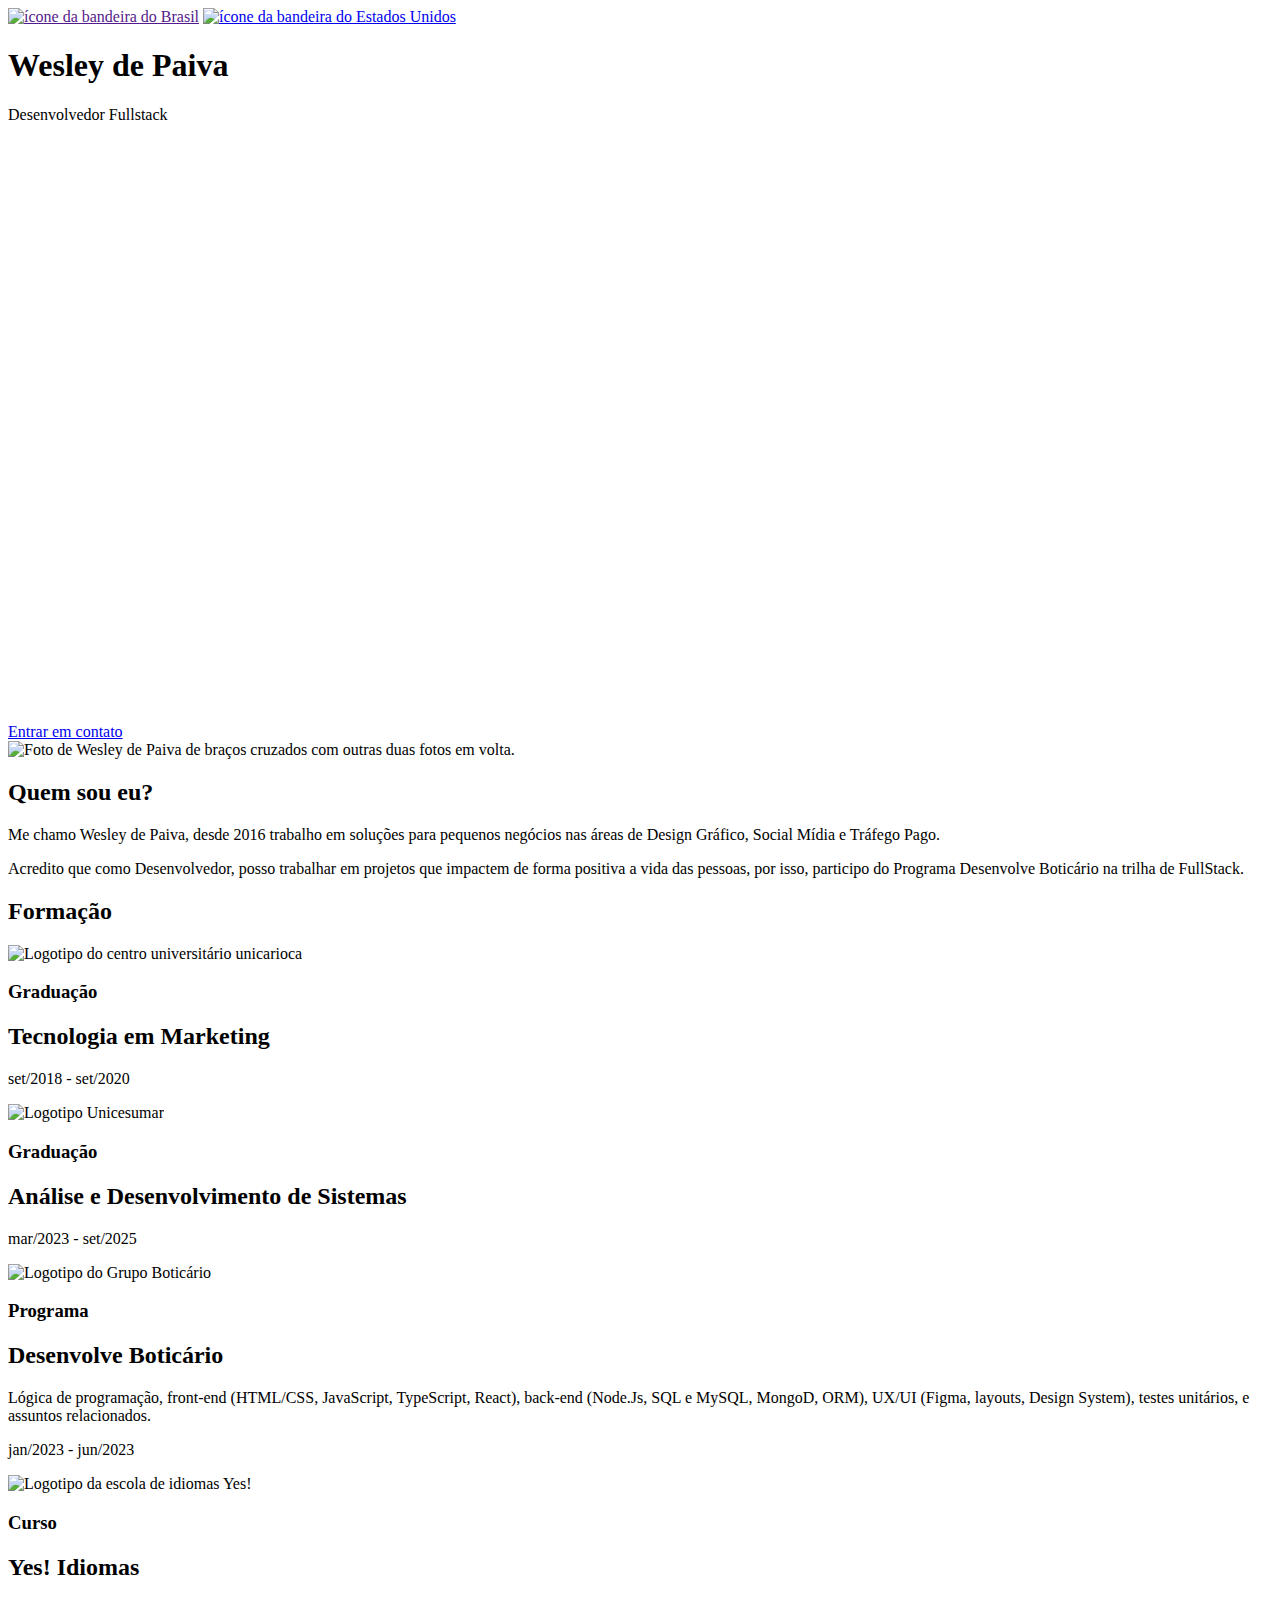
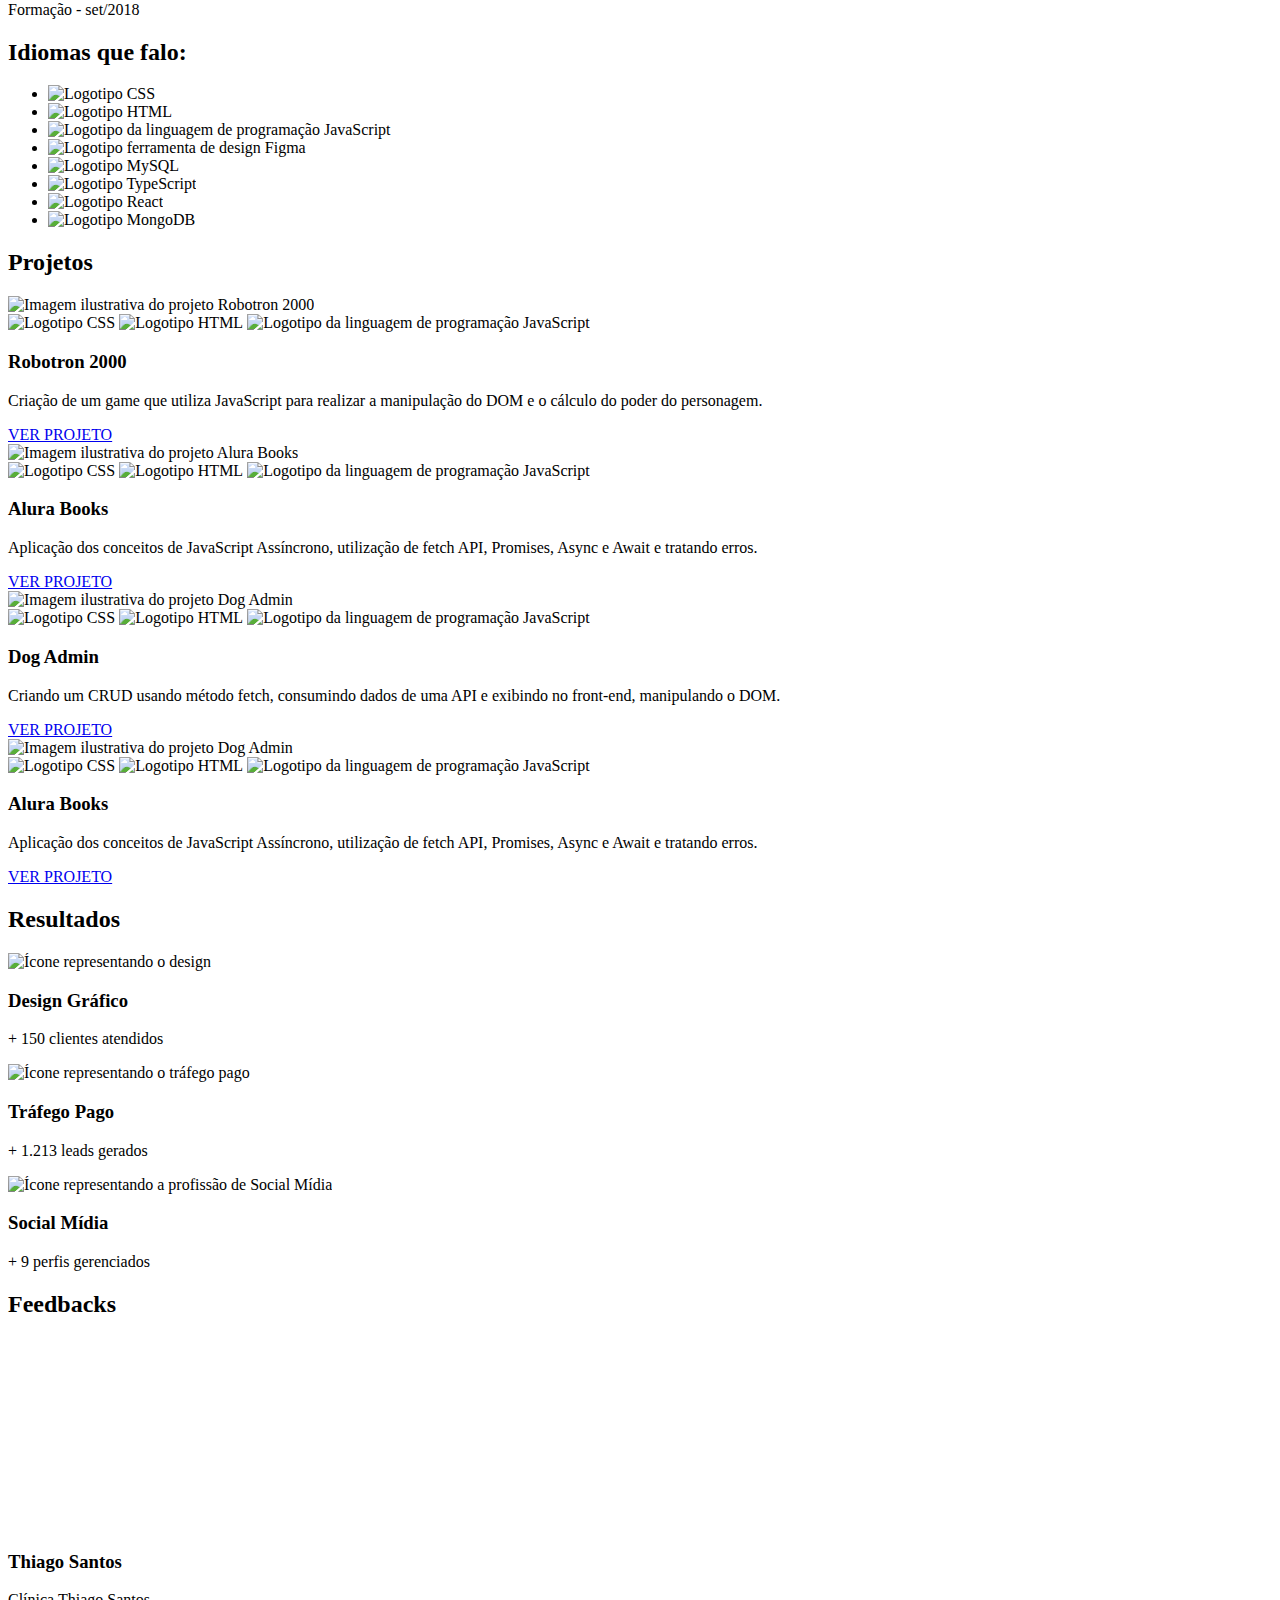
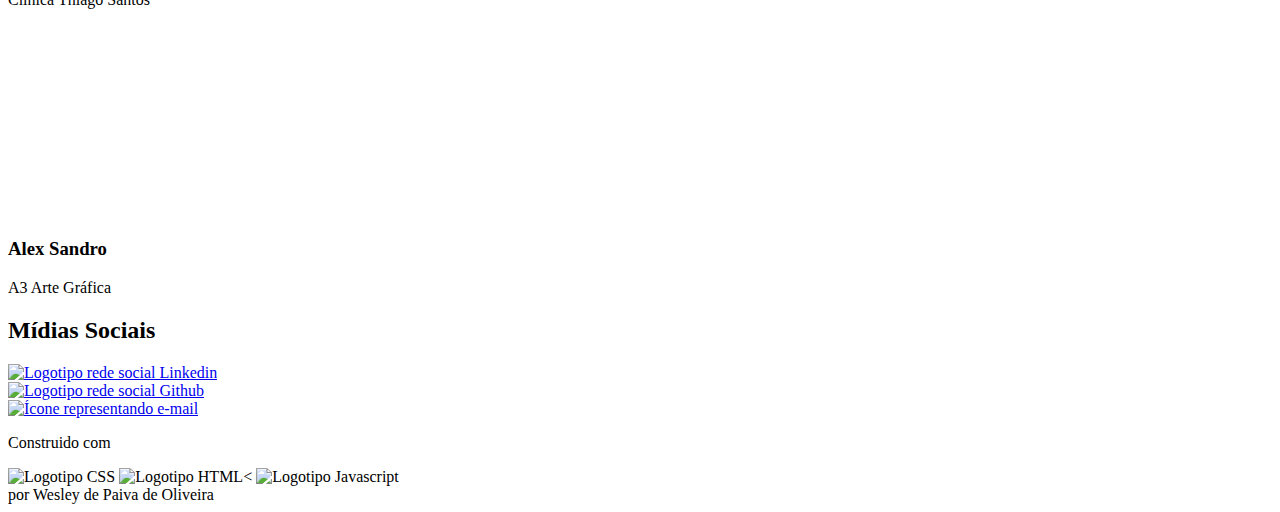
==== index.html @ 217b8a82 "ajustando detalhes de exibição" ====
<!DOCTYPE html>
<html lang="pt-br">
<head>
    <meta charset="UTF-8">
    <meta http-equiv="X-UA-Compatible" content="IE=edge">
    <meta name="viewport" content="width=device-width, initial-scale=1.0">
    <link rel="stylesheet" href="css/reset.css">
    <link rel="stylesheet" href="css/style.css">
    <link rel="shortcut icon" href="img/favicon.ico" type="image/x-icon">
    <link rel="preconnect" href="https://fonts.googleapis.com">
    <link rel="preconnect" href="https://fonts.gstatic.com" crossorigin>
    <link href="https://fonts.googleapis.com/css2?family=Cairo:wght@400;500;700;800&display=swap" rel="stylesheet">
    <title>Wesley de Paiva</title>
</head>
<body>
    <header>
        <nav>
            
            <div class="nav__itens">
                <a href=""><img src="img/bandeira_brasil.png" alt="ícone da bandeira do Brasil" class="menu__item__bandeira"></a>

                <a href="paginas/portfolio_en.html"><img src="img/estados-unidos.png" alt="ícone da bandeira do Estados Unidos" class="menu__item__bandeira"></a>

            </div>

        </nav>

    
        <!--
            <nav class="menu">
            <div class="menu_idiomas">
                <ul class="menu__itens">
                    <li class="menu__item__idiomas"><a href=""><img src="img/bandeira_brasil.png" alt="ícone da bandeira do Brasil" class="menu__item__bandeira"></a></li>
                    <li class="menu__item__bandeira"><a href="portfolio_en.html"><img src="img/estados-unidos.png" alt="ícone da bandeira do Estados Unidos" class="menu__item__bandeira"></a></li>
                </ul>
            </div>
        </nav>
        -->
        

    
    </header>

    <main>
        <section class="videoprincipal">
            <h1>Wesley de Paiva</h1>
            <p>Desenvolvedor Fullstack</p>
           
            <div class="video__pequeno"><iframe width="350" height="190" src="https://www.youtube.com/embed/tqf6b5lGpOM" title="YouTube video player" frameborder="0" ></iframe></div>

            <div class="video__grande"><iframe width="684" height="385" src="https://www.youtube.com/embed/tqf6b5lGpOM" title="YouTube video player" frameborder="0" ></iframe></div>


            <a href="https://www.linkedin.com/in/wesley-de-paiva/" target="_blank">Entrar em contato</a>

        </section>

        <section class="sobremim">
            <img src="img/sobremim_foto.png" alt="Foto de Wesley de Paiva de braços cruzados com outras duas fotos em volta.">
            <div class="sobremim__textos">
                <h2>Quem sou eu?</h2>
                <p>Me chamo Wesley de Paiva, desde 2016 trabalho em soluções para pequenos negócios nas áreas de Design Gráfico, Social Mídia e Tráfego Pago.</p>
                <p>Acredito que como Desenvolvedor, posso trabalhar em projetos que impactem de forma positiva a vida das pessoas, por isso, participo do Programa Desenvolve Boticário na trilha de FullStack.</p>
            </div>

        </section>

        <section class="formacao">
            <h2>Formação</h2>

            <div class="formacao__container">
                <div class="formacao__bloco">
                    <div class="formacao__bloco__item">
                        <img src="img/logo_unicarioca.png" alt="Logotipo do centro universitário unicarioca">
                        <div class="formacao__bloco__textos">
                            <h3>Graduação</h3>
                            <h2>Tecnologia em Marketing</h2>
                            <p>set/2018 - set/2020</p>
                    </div>
                    </div>
                </div>
                <div class="formacao__bloco">
                    <div class="formacao__bloco__item">
                        <img src="img/logo_unicesumar.png" alt="Logotipo Unicesumar">
                        <div class="formacao__bloco__textos">
                            <h3>Graduação</h3>
                            <h2>Análise e Desenvolvimento de Sistemas</h2>
                            <p>mar/2023 - set/2025</p>
                        </div>
                    </div>
                </div>
                <div class="formacao__bloco">
                    <div class="formacao__bloco__item">
                        <img src="img/logo_boticario.png" alt="Logotipo do Grupo Boticário">
                        <div class="formacao__bloco__textos">
                            <h3>Programa</h3>
                            <h2>Desenvolve Boticário</h2>
                            <p class="formacao__bloco__textos__descricao">Lógica de programação, front-end (HTML/CSS, JavaScript, TypeScript, React), back-end (Node.Js, SQL e MySQL, MongoD, ORM), UX/UI (Figma, layouts, Design System), testes unitários, e assuntos relacionados.</p>
                            <p>jan/2023 - jun/2023</p>
                        </div>
                    </div>
                </div>
                <div class="formacao__bloco">
                    <div class="formacao__bloco__item">
                        <img src="img/logo_yes.png" alt="Logotipo da escola de idiomas Yes!">
                        <div class="formacao__bloco__textos">
                            <h3>Curso</h3>
                            <h2>Yes! Idiomas</h2>
                            <p>Formação - set/2018</p>
                        </div>
                    </div>
                </div>
            </div>
        </section>

        <section class="idiomas">
            <h2>Idiomas que falo:</h2>

            <div class="idiomas__imagens">
                <ul class="idiomas__imagens__itens">
                    <li  class="idiomas__imagem_item"><img src="img/logo_css.svg" alt="Logotipo CSS"></li>
                    <li class="idiomas__imagem_item"><img src="img/logo_html.svg" alt="Logotipo HTML"></li>
                    <li class="idiomas__imagem_item"><img src="img/logo_javascript.svg" alt="Logotipo da linguagem de programação JavaScript"></li>
                    <li class="idiomas__imagem_item"><img src="img/logo_figma.svg" alt="Logotipo ferramenta de design Figma"></li>
                    <li class="idiomas__imagem_item"><img src="img/logo_mysql.png" alt="Logotipo MySQL"></li>
                    <li class="idiomas__imagem_item"><img src="img/logo_typescript.png" alt="Logotipo TypeScript"></li>
                    <li class="idiomas__imagem_item"><img src="img/logo_react.png" alt="Logotipo React"></li>
                    <li class="idiomas__imagem_item"><img src="img/logo_mongodb.png" alt="Logotipo MongoDB"></li>
                </ul>
            </div>
        </section>

        <section class="projetos">
            <h2>Projetos</h2>

            <div class="projetos__container">

                <div class="projeto__item">
                    <img src="img/projeto_robotron.png" alt="Imagem ilustrativa do projeto Robotron 2000">
                    <div class="projeto__item__linguagens">
                        <img src="img/logo_css.svg" alt="Logotipo CSS">
                        <img src="img/logo_html.svg" alt="Logotipo HTML">
                        <img src="img/logo_javascript.svg" alt="Logotipo da linguagem de programação JavaScript">
                    </div>
                    <h3>Robotron 2000</h3>
                    <p>Criação de um game que utiliza JavaScript para realizar a manipulação do DOM e o cálculo do poder do personagem.</p>
                    <a href="https://github.com/wesleydepaiva/DesenvolveBoticario/tree/main/robotron-2000" target="_blank">VER PROJETO</a>
                </div>

                <div class="projeto__item">
                    <img src="img/projeto_endereco.png" alt="Imagem ilustrativa do projeto Alura Books">
                    <div class="projeto__item__linguagens">
                        <img src="img/logo_css.svg" alt="Logotipo CSS">
                        <img src="img/logo_html.svg" alt="Logotipo HTML">
                        <img src="img/logo_javascript.svg" alt="Logotipo da linguagem de programação JavaScript">
                    </div>
                    <h3>Alura Books</h3>
                    <p>Aplicação dos conceitos de JavaScript Assíncrono, utilização de fetch API, Promises, Async e Await e tratando erros.</p>
                    <a href="https://github.com/wesleydepaiva/DesenvolveBoticario/tree/main/js-consumindo-dados-api" target="_blank">VER PROJETO</a>
                </div>
                
                <div class="projeto__item">
                    <img src="img/projeto_dogadmin.png" alt="Imagem ilustrativa do projeto Dog Admin">
                    <div class="projeto__item__linguagens">
                        <img src="img/logo_css.svg" alt="Logotipo CSS">
                        <img src="img/logo_html.svg" alt="Logotipo HTML">
                        <img src="img/logo_javascript.svg" alt="Logotipo da linguagem de programação JavaScript">
                    </div>
                    <h3>Dog Admin</h3>
                    <p>Criando um CRUD usando método fetch, consumindo dados de uma API e exibindo no front-end, manipulando o DOM.</p>
                    <a href="https://github.com/wesleydepaiva/DesenvolveBoticario/tree/main/2016-JS-na-web-crud-com-JavaScript-assincrono-projeto_inicial">VER PROJETO</a>
                </div>
                <div class="projeto__item">
                    <img src="img/projeto_dogadmin.png" alt="Imagem ilustrativa do projeto Dog Admin">
                    <div class="projeto__item__linguagens">
                        <img src="img/logo_css.svg" alt="Logotipo CSS">
                        <img src="img/logo_html.svg" alt="Logotipo HTML">
                        <img src="img/logo_javascript.svg" alt="Logotipo da linguagem de programação JavaScript">
                    </div>
                    <h3>Alura Books</h3>
                    <p>Aplicação dos conceitos de JavaScript Assíncrono, utilização de fetch API, Promises, Async e Await e tratando erros.</p>
                    <a href="https://github.com/wesleydepaiva/DesenvolveBoticario/tree/main/js-consumindo-dados-api">VER PROJETO</a>
                </div>
            </div>

        </section>



        <section class="resultados">
            <h2>Resultados</h2>

            <div class="resultados__container">
                <div class="resultado__item">
                    <img src="img/icon_design.svg" alt="Ícone representando o design">
                    <div class="coluna__direita">
                        <h3>Design Gráfico</h3>
                        <p>+ 150 clientes atendidos</p>
                    </div>
                </div>
                <div class="resultado__item">
                    <img src="img/icon_trafego.svg" alt="Ícone representando o tráfego pago">
                    <div class="coluna__direita">
                        <h3>Tráfego Pago</h3>
                        <p>+ 1.213 leads gerados</p>
                    </div>
                </div>
                <div class="resultado__item">
                    <img src="img/icon_social_midia.svg" alt="Ícone representando a profissão de Social Mídia">
                    <div class="coluna__direita">
                        <h3>Social Mídia</h3>
                        <p>+ 9 perfis gerenciados</p>
                    </div>
                </div>
            </div>
        </section>



        <section class="feedbacks">
            <h2>Feedbacks</h2>

            <div class="feedback__container">
                <div class="feedback__video">
                    <iframe width="350" height="190" src="https://www.youtube.com/embed/tqf6b5lGpOM" title="YouTube video player" frameborder="0" allow="accelerometer; autoplay; clipboard-write; encrypted-media; gyroscope; picture-in-picture; web-share" allowfullscreen></iframe>
                    <h3>Thiago Santos</h3>
                    <p>Clínica Thiago Santos</p>
                </div>
                <div class="feedback__video">
                    <iframe width="350" height="190" src="https://www.youtube.com/embed/tqf6b5lGpOM" title="YouTube video player" frameborder="0" allow="accelerometer; autoplay; clipboard-write; encrypted-media; gyroscope; picture-in-picture; web-share" allowfullscreen></iframe>
                    <h3>Alex Sandro</h3>
                    <p>A3 Arte Gráfica</p>
                </div>
                
            </div>
        </section>


        <section class="midiassociais" id="midiassociais">
        <h2>Mídias Sociais</h2>
            <div class="midiassociais__container">
                <div class="midia__social">
                    <a href="https://www.linkedin.com/in/wesley-de-paiva/" target="_blank"><img src="img/logo_linkedin.png" alt="Logotipo rede social Linkedin"></a>
                </div>

                <div class="midia__social">
                    <a href="https://github.com/wesleydepaiva" target="_blank"><img src="img/logo_github.png" alt="Logotipo rede social Github"></a>
                </div>

                <div class="midia__social">
                    <a href="mailto:wesleypaiva943@gmail.com"><img src="img/logo_email.png" alt="Ícone representando e-mail"></a>
                </div>

            </div>
            
        </section>


        <footer class="footer">
            <div class="construidocom">
                <p>Construido com</p>
                <div class="construido__logos">
                    <img src="img/logo_css.svg" alt="Logotipo CSS">
                    <img src="img/logo_html.svg" alt="Logotipo HTML"><
                    <img src="img/logo_javascript.svg" alt="Logotipo Javascript">
                    </ul>
                </div>
            </div>

            <div class="footer__direitos">
                por Wesley de Paiva de Oliveira 
            </div>
        </footer>

    </main>

    <footer>

    </footer>

</body>

<script src="javascript/main.js"></script>

</html>
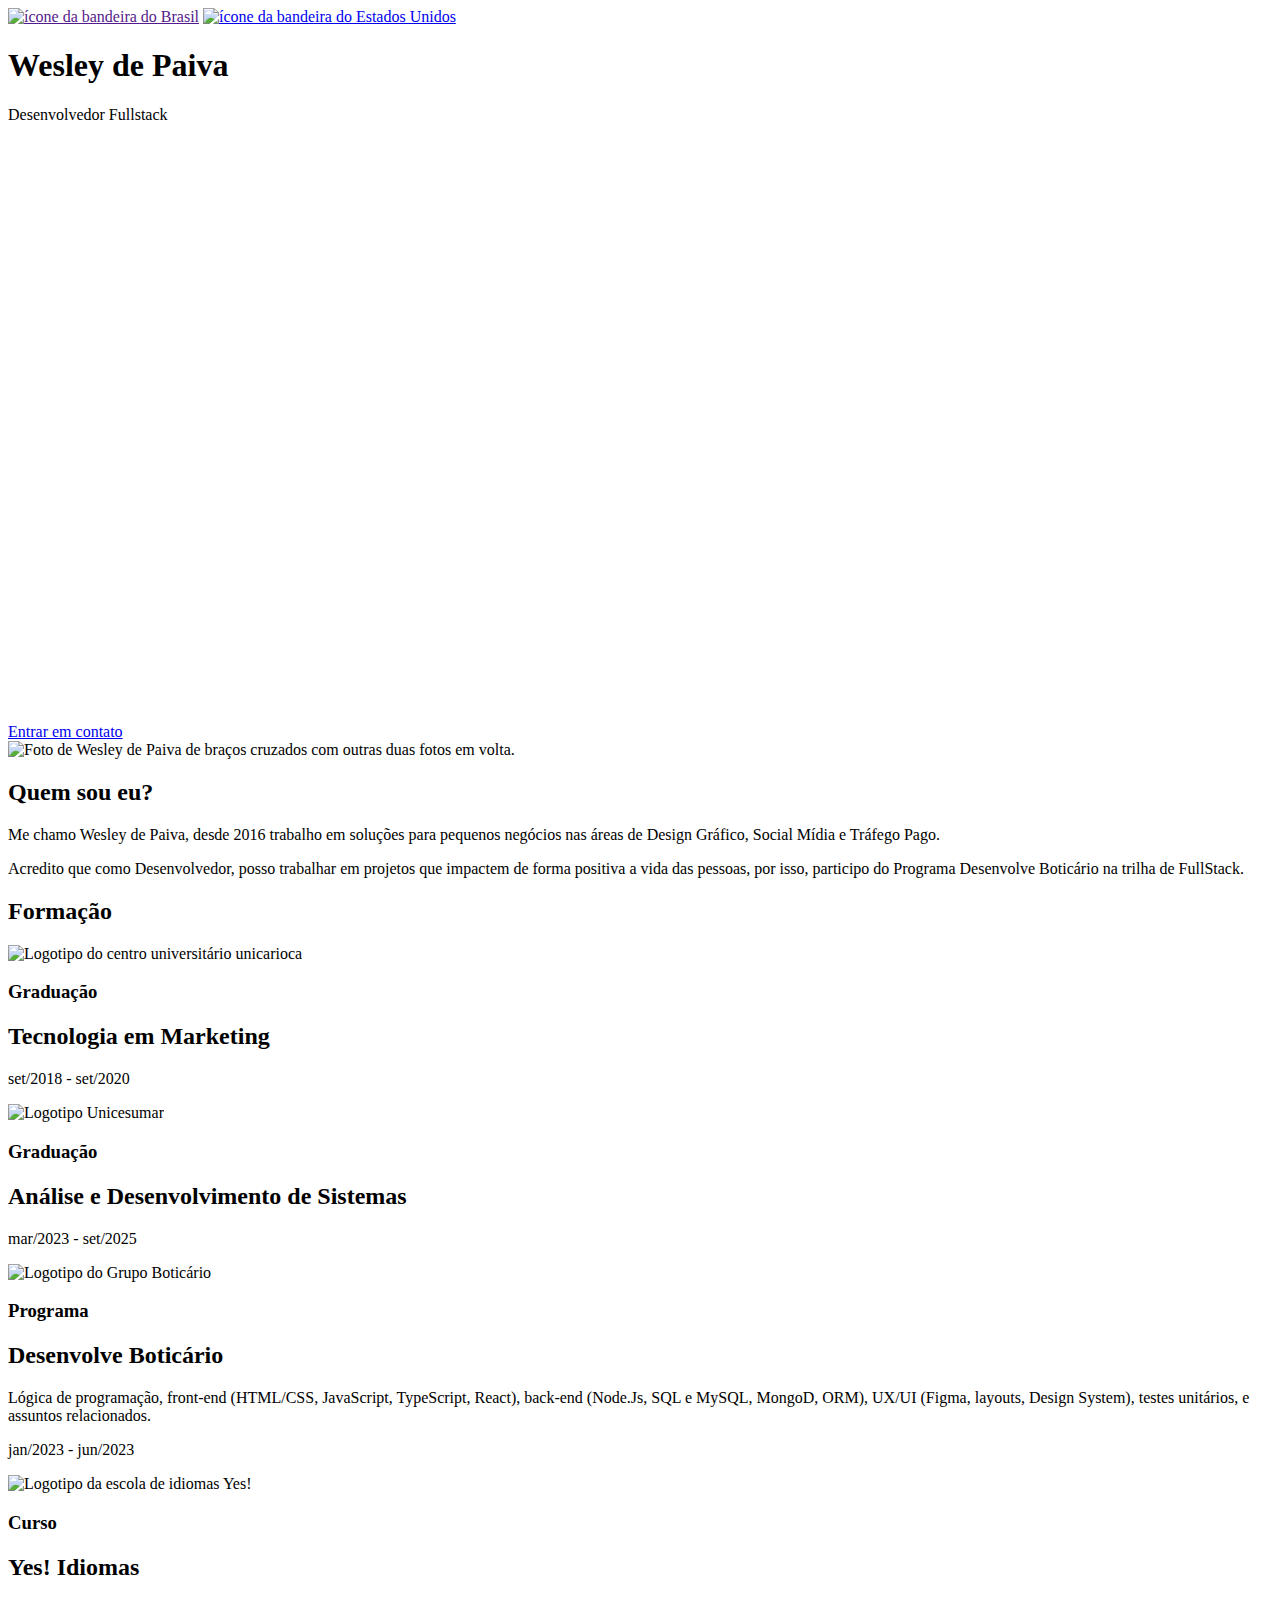
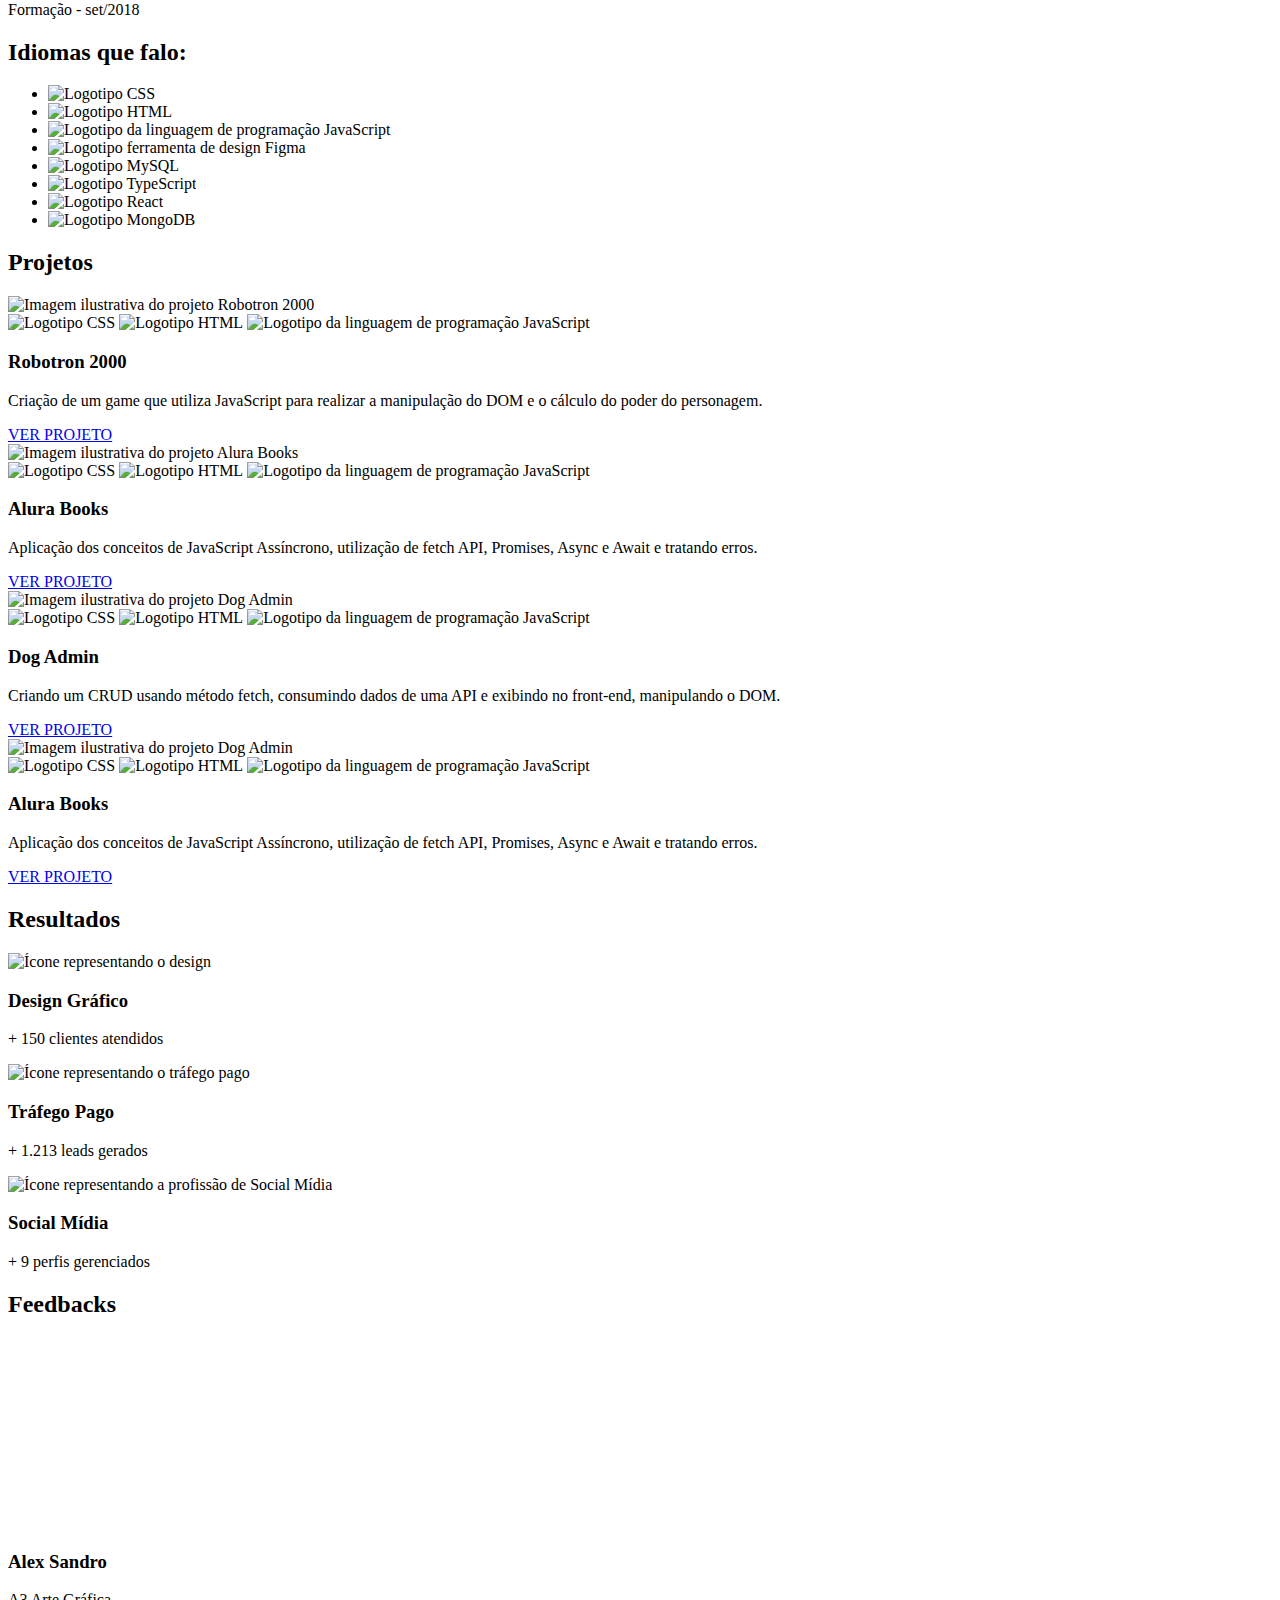
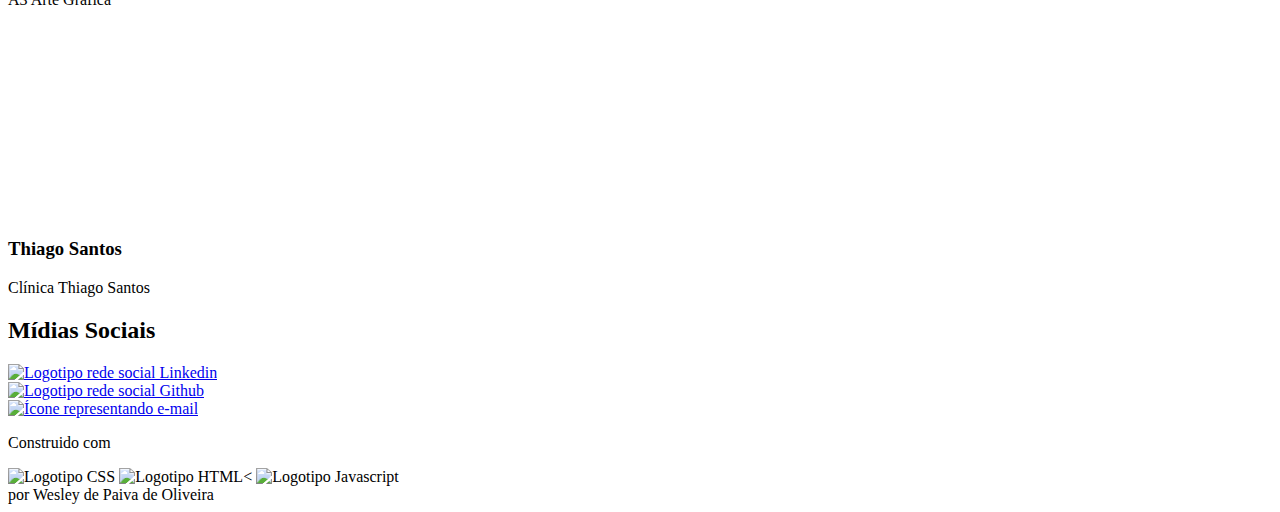
==== commit bc9e4125: "Adicionando vídeos" ====
--- a/index.html
+++ b/index.html
@@ -24,21 +24,7 @@
             </div>
 
         </nav>
-
-    
-        <!--
-            <nav class="menu">
-            <div class="menu_idiomas">
-                <ul class="menu__itens">
-                    <li class="menu__item__idiomas"><a href=""><img src="img/bandeira_brasil.png" alt="ícone da bandeira do Brasil" class="menu__item__bandeira"></a></li>
-                    <li class="menu__item__bandeira"><a href="portfolio_en.html"><img src="img/estados-unidos.png" alt="ícone da bandeira do Estados Unidos" class="menu__item__bandeira"></a></li>
-                </ul>
-            </div>
-        </nav>
-        -->
-        
-
-    
+            
     </header>
 
     <main>
@@ -46,9 +32,9 @@
             <h1>Wesley de Paiva</h1>
             <p>Desenvolvedor Fullstack</p>
            
-            <div class="video__pequeno"><iframe width="350" height="190" src="https://www.youtube.com/embed/tqf6b5lGpOM" title="YouTube video player" frameborder="0" ></iframe></div>
-
-            <div class="video__grande"><iframe width="684" height="385" src="https://www.youtube.com/embed/tqf6b5lGpOM" title="YouTube video player" frameborder="0" ></iframe></div>
+            <div class="video__pequeno"><iframe width="350" height="190" src="https://www.youtube.com/embed/F4U--v5T91M" title="YouTube video player" frameborder="0" ></iframe></div>
+
+            <div class="video__grande"><iframe width="684" height="385" src="https://www.youtube.com/embed/F4U--v5T91M" title="YouTube video player" frameborder="0" ></iframe></div>
 
 
             <a href="https://www.linkedin.com/in/wesley-de-paiva/" target="_blank">Entrar em contato</a>
@@ -222,15 +208,16 @@
 
             <div class="feedback__container">
                 <div class="feedback__video">
-                    <iframe width="350" height="190" src="https://www.youtube.com/embed/tqf6b5lGpOM" title="YouTube video player" frameborder="0" allow="accelerometer; autoplay; clipboard-write; encrypted-media; gyroscope; picture-in-picture; web-share" allowfullscreen></iframe>
+                    <iframe width="350" height="190" src="https://www.youtube.com/embed/3VQL7FzLrqQ" title="YouTube video player" frameborder="0" allow="accelerometer; autoplay; clipboard-write; encrypted-media; gyroscope; picture-in-picture; web-share" allowfullscreen></iframe>
+                    <h3>Alex Sandro</h3>
+                    <p>A3 Arte Gráfica</p>
+                </div>
+                <div class="feedback__video">
+                    <iframe width="350" height="190" src="https://www.youtube.com/embed/WF79y8TXitM" title="YouTube video player" frameborder="0" allow="accelerometer; autoplay; clipboard-write; encrypted-media; gyroscope; picture-in-picture; web-share" allowfullscreen></iframe>
                     <h3>Thiago Santos</h3>
                     <p>Clínica Thiago Santos</p>
                 </div>
-                <div class="feedback__video">
-                    <iframe width="350" height="190" src="https://www.youtube.com/embed/tqf6b5lGpOM" title="YouTube video player" frameborder="0" allow="accelerometer; autoplay; clipboard-write; encrypted-media; gyroscope; picture-in-picture; web-share" allowfullscreen></iframe>
-                    <h3>Alex Sandro</h3>
-                    <p>A3 Arte Gráfica</p>
-                </div>
+                
                 
             </div>
         </section>
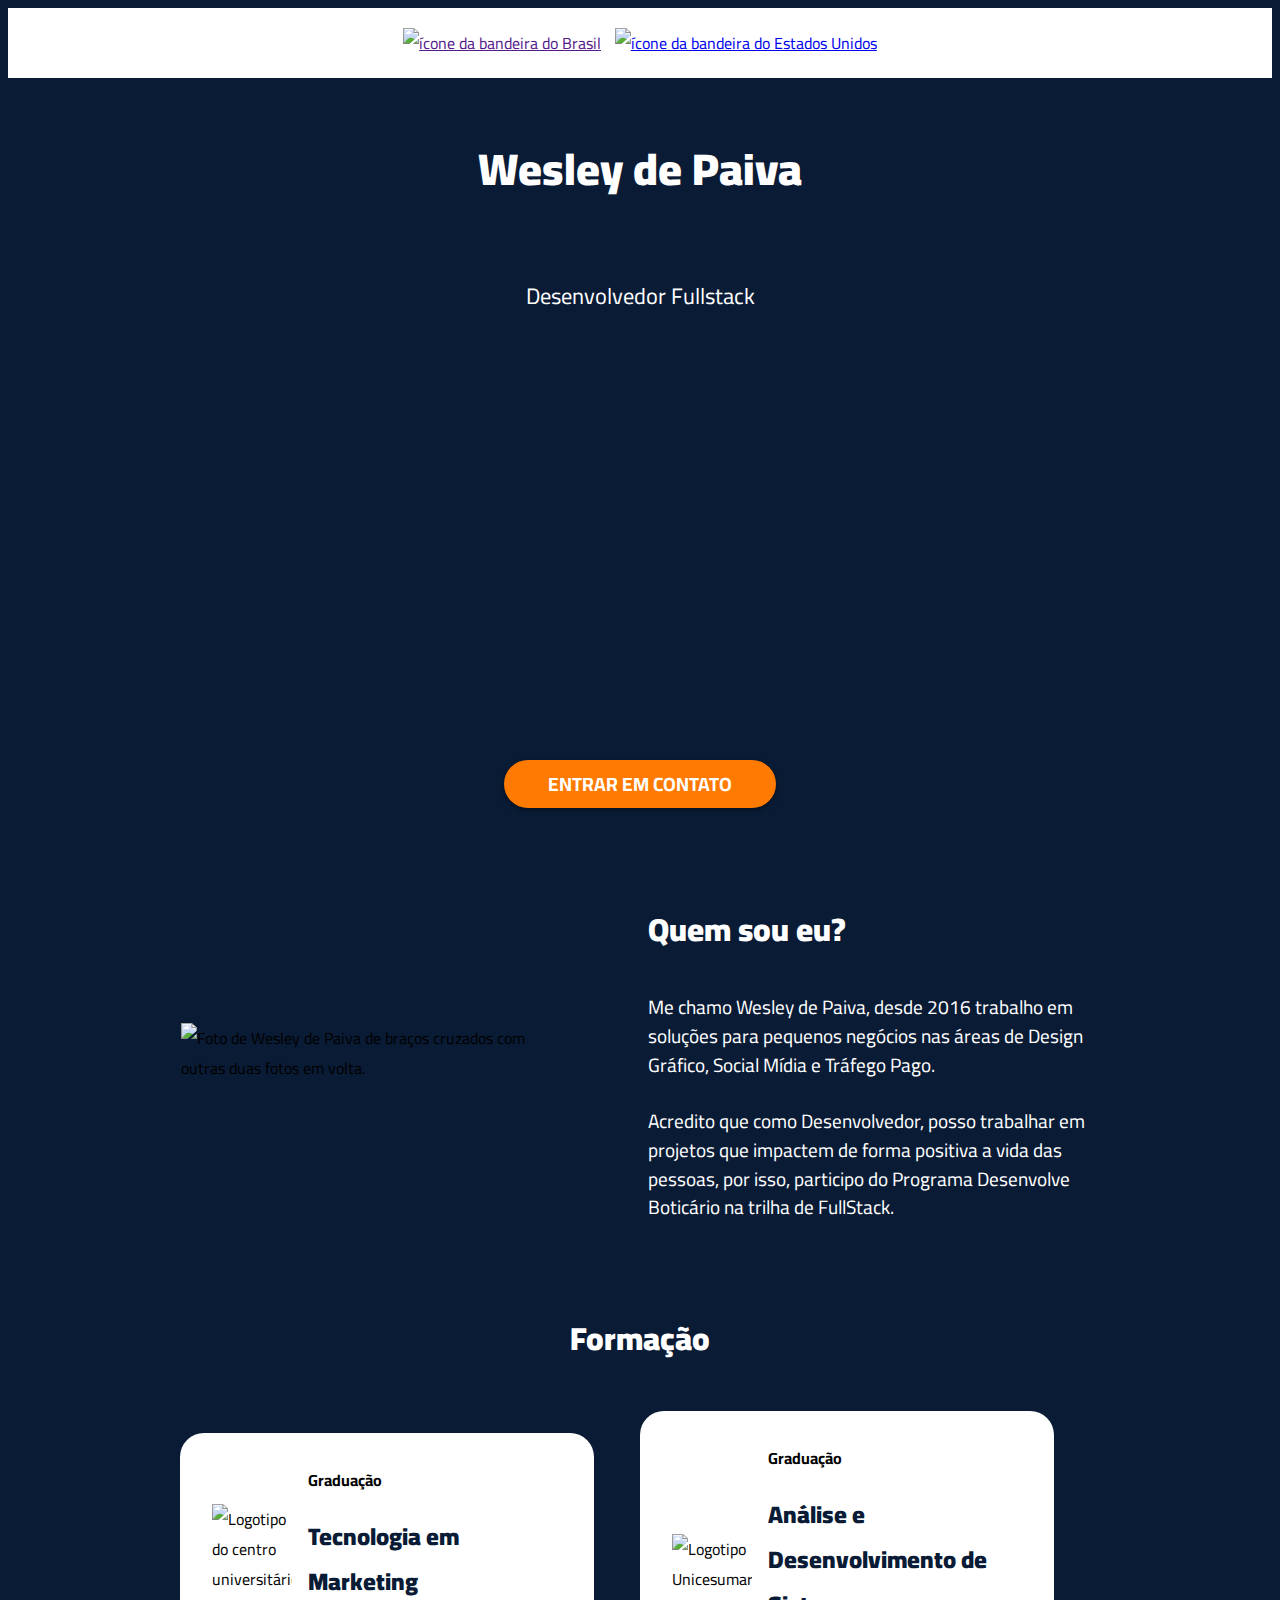
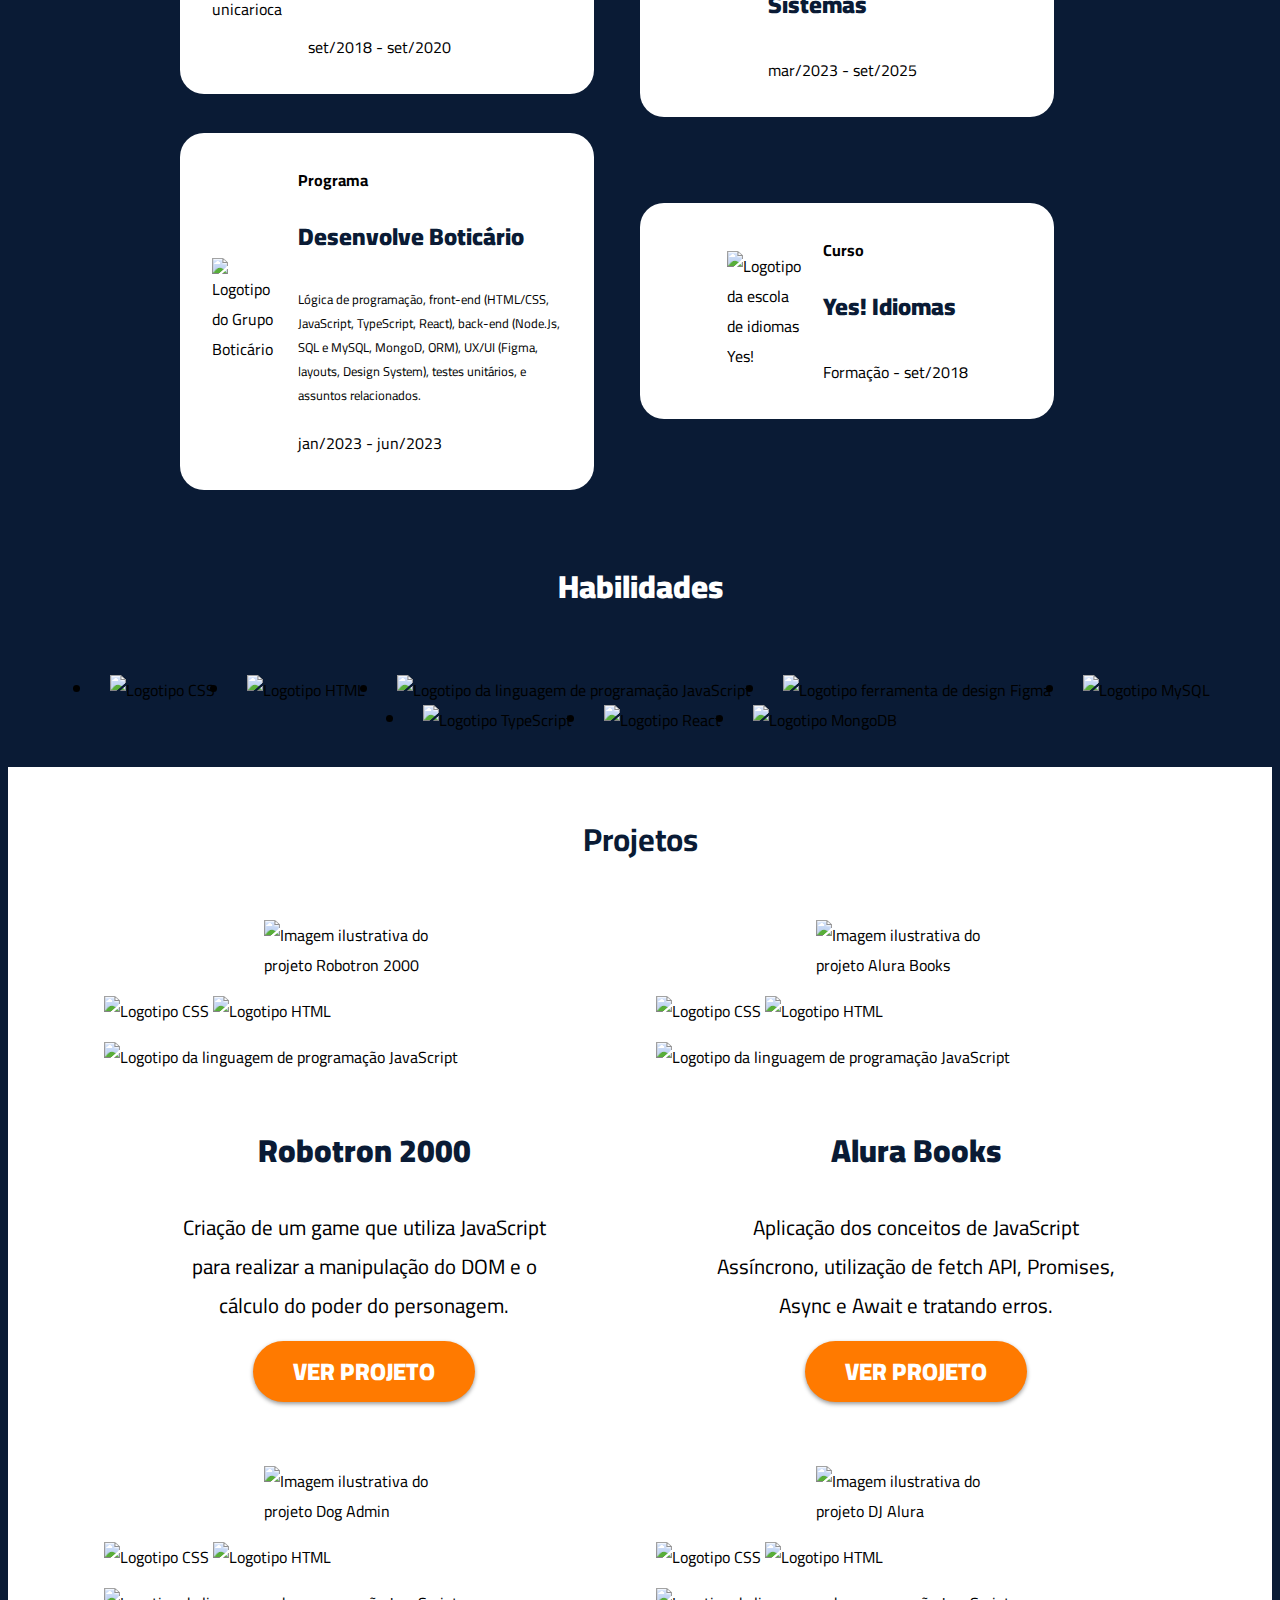
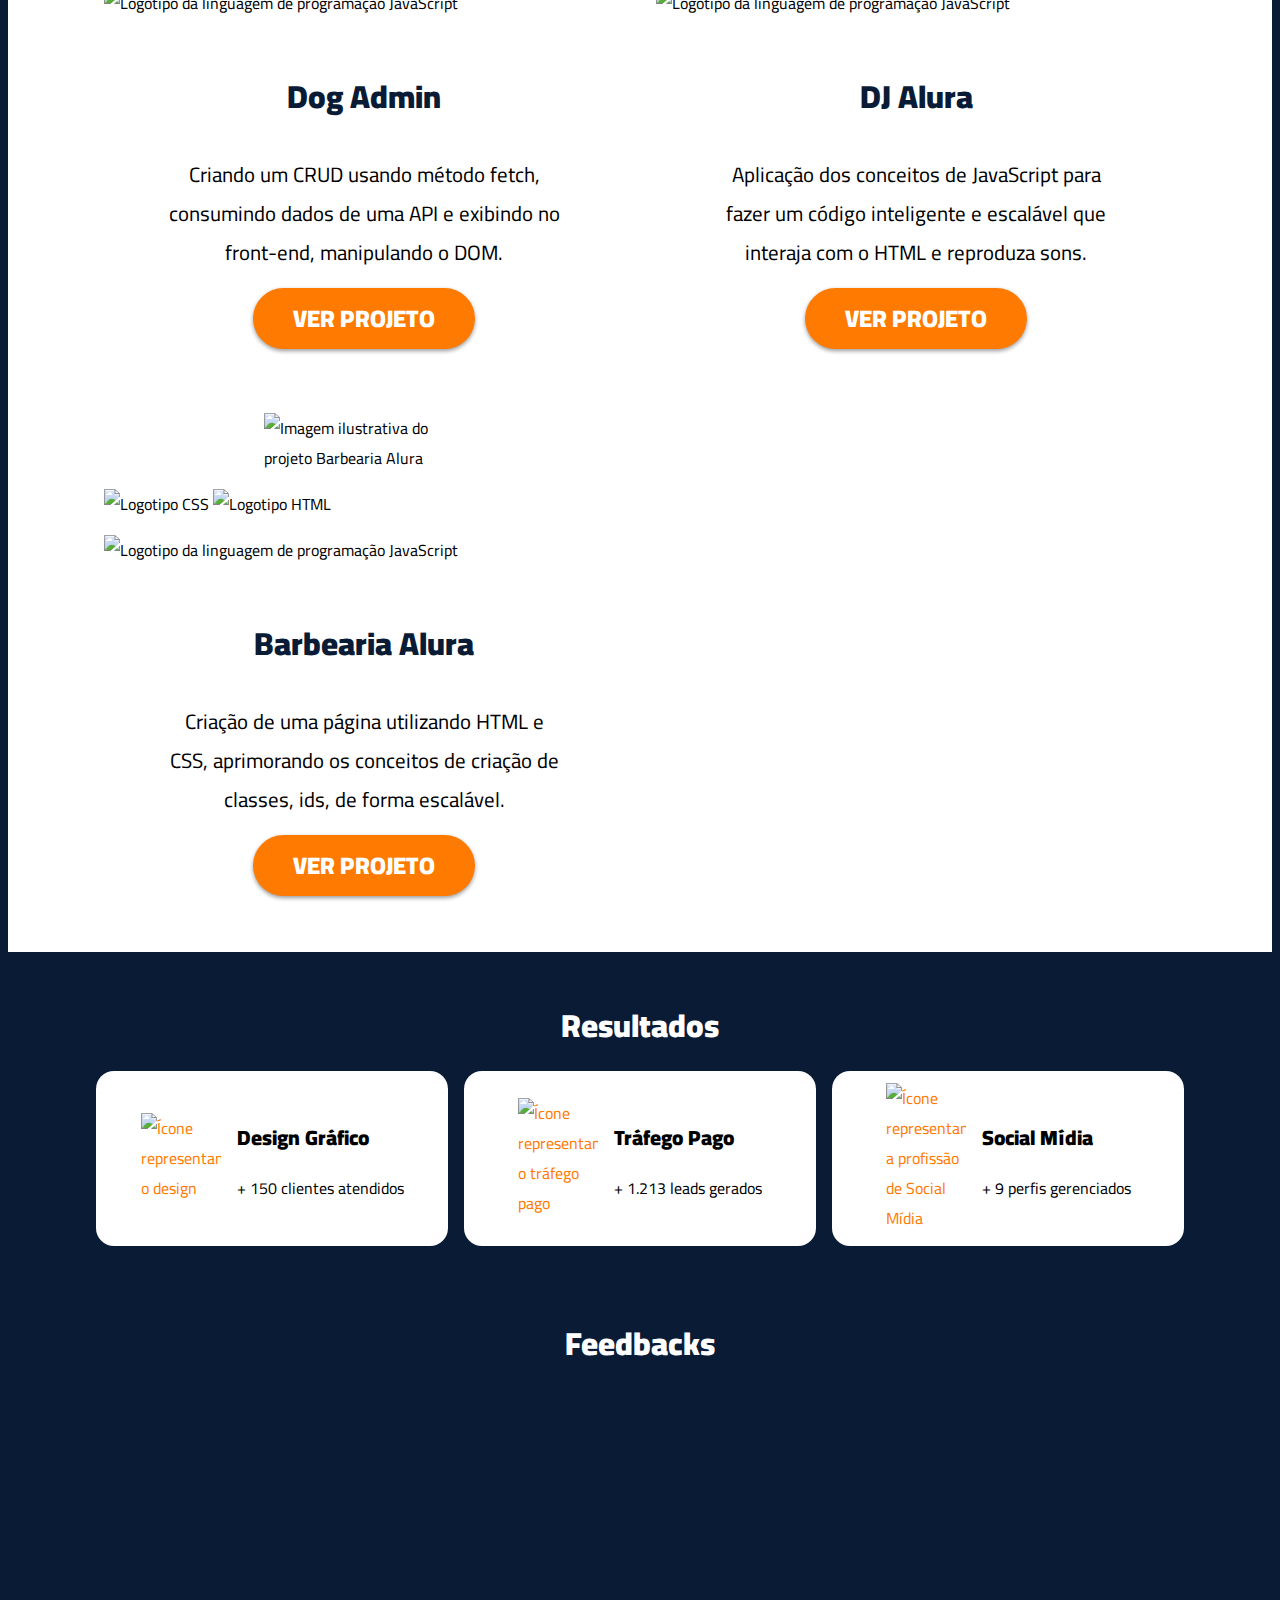
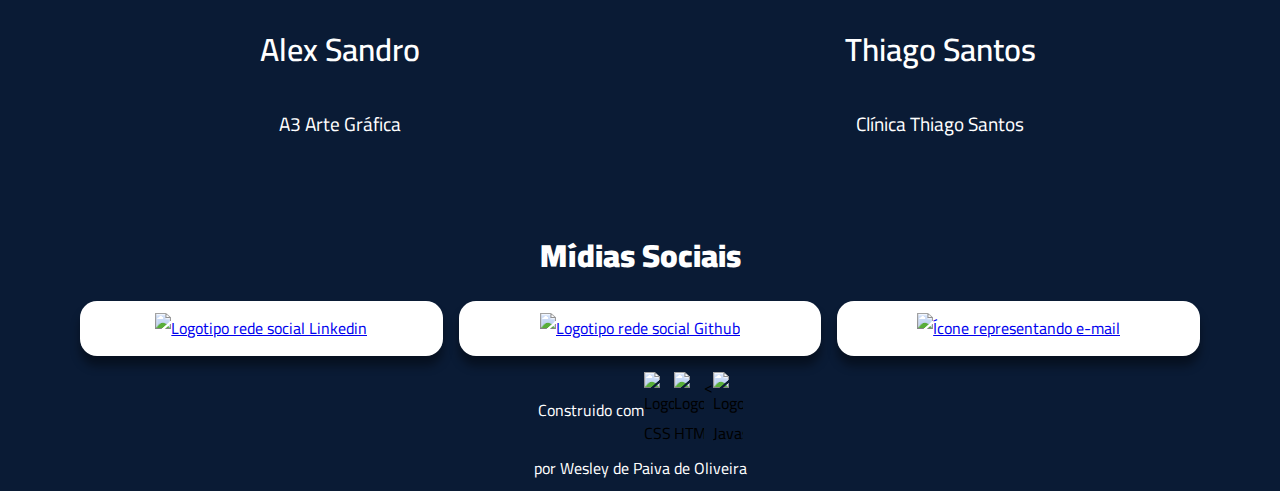
==== commit 8838e8b4: "ajustes responsividade para desktop" ====
--- a/index.html
+++ b/index.html
@@ -42,7 +42,7 @@
         </section>
 
         <section class="sobremim">
-            <img src="img/sobremim_foto.png" alt="Foto de Wesley de Paiva de braços cruzados com outras duas fotos em volta.">
+            <div class="coluna__esquerda"><img src="img/sobremim_foto.png" alt="Foto de Wesley de Paiva de braços cruzados com outras duas fotos em volta."></div>
             <div class="sobremim__textos">
                 <h2>Quem sou eu?</h2>
                 <p>Me chamo Wesley de Paiva, desde 2016 trabalho em soluções para pequenos negócios nas áreas de Design Gráfico, Social Mídia e Tráfego Pago.</p>
@@ -100,7 +100,7 @@
         </section>
 
         <section class="idiomas">
-            <h2>Idiomas que falo:</h2>
+            <h2>Habilidades</h2>
 
             <div class="idiomas__imagens">
                 <ul class="idiomas__imagens__itens">
@@ -157,15 +157,26 @@
                     <a href="https://github.com/wesleydepaiva/DesenvolveBoticario/tree/main/2016-JS-na-web-crud-com-JavaScript-assincrono-projeto_inicial">VER PROJETO</a>
                 </div>
                 <div class="projeto__item">
-                    <img src="img/projeto_dogadmin.png" alt="Imagem ilustrativa do projeto Dog Admin">
-                    <div class="projeto__item__linguagens">
-                        <img src="img/logo_css.svg" alt="Logotipo CSS">
-                        <img src="img/logo_html.svg" alt="Logotipo HTML">
-                        <img src="img/logo_javascript.svg" alt="Logotipo da linguagem de programação JavaScript">
-                    </div>
-                    <h3>Alura Books</h3>
-                    <p>Aplicação dos conceitos de JavaScript Assíncrono, utilização de fetch API, Promises, Async e Await e tratando erros.</p>
-                    <a href="https://github.com/wesleydepaiva/DesenvolveBoticario/tree/main/js-consumindo-dados-api">VER PROJETO</a>
+                    <img src="img/projeto_djalura.png" alt="Imagem ilustrativa do projeto DJ Alura">
+                    <div class="projeto__item__linguagens">
+                        <img src="img/logo_css.svg" alt="Logotipo CSS">
+                        <img src="img/logo_html.svg" alt="Logotipo HTML">
+                        <img src="img/logo_javascript.svg" alt="Logotipo da linguagem de programação JavaScript">
+                    </div>
+                    <h3>DJ Alura</h3>
+                    <p>Aplicação dos conceitos de JavaScript para fazer um código inteligente e escalável que interaja com o HTML e reproduza sons.</p>
+                    <a href="https://github.com/wesleydepaiva/DesenvolveBoticario/tree/main/DJ%20Alura">VER PROJETO</a>
+                </div>
+                <div class="projeto__item">
+                    <img src="img/projeto_barbearia_alura.png" alt="Imagem ilustrativa do projeto Barbearia Alura">
+                    <div class="projeto__item__linguagens">
+                        <img src="img/logo_css.svg" alt="Logotipo CSS">
+                        <img src="img/logo_html.svg" alt="Logotipo HTML">
+                        <img src="img/logo_javascript.svg" alt="Logotipo da linguagem de programação JavaScript">
+                    </div>
+                    <h3>Barbearia Alura</h3>
+                    <p>Criação de uma página utilizando HTML e CSS, aprimorando os conceitos de criação de classes, ids, de forma escalável.</p>
+                    <a href="https://github.com/wesleydepaiva/DesenvolveBoticario/tree/main/Barberia%20Alura">VER PROJETO</a>
                 </div>
             </div>
 
@@ -225,9 +236,10 @@
 
         <section class="midiassociais" id="midiassociais">
         <h2>Mídias Sociais</h2>
+        
             <div class="midiassociais__container">
                 <div class="midia__social">
-                    <a href="https://www.linkedin.com/in/wesley-de-paiva/" target="_blank"><img src="img/logo_linkedin.png" alt="Logotipo rede social Linkedin"></a>
+                    <a href="https://www.linkedin.com/in/wesley-de-paiva/" target="_blank"><img class="linkedin" src="img/logo_linkedin.png" alt="Logotipo rede social Linkedin"></a>
                 </div>
 
                 <div class="midia__social">
@@ -237,7 +249,21 @@
                 <div class="midia__social">
                     <a href="mailto:wesleypaiva943@gmail.com"><img src="img/logo_email.png" alt="Ícone representando e-mail"></a>
                 </div>
-
+                
+            </div>
+
+            <div class="midiassociais__container__grande">
+                <a href="https://www.linkedin.com/in/wesley-de-paiva/" target="_blank" class="midia__social__grande">
+                    <img class="linkedin" src="img/logo_linkedin_lateral.png" alt="Logotipo rede social Linkedin">
+                </a>
+
+                <a href="https://github.com/wesleydepaiva" target="_blank" class="midia__social__grande">
+                    <img src="img/logo_github_lateral.png" alt="Logotipo rede social Github">
+                </a>
+
+                <a href="mailto:wesleypaiva943@gmail.com" class="midia__social__grande">
+                    <img src="img/logo_email_lateral.png" alt="Ícone representando e-mail">
+                </a>
             </div>
             
         </section>
--- a/css/style.css
+++ b/css/style.css
@@ -0,0 +1,665 @@
+:root {
+    --azul: #0A1B35;
+    --laranja: #FF7A00;
+    --branco: #ffffff;
+}
+
+* {
+    box-sizing: border-box;
+}
+
+
+body {
+    font-family: 'Cairo', sans-serif;
+    background-color: var(--azul);
+}
+
+nav {
+    height: 70px;
+    background: var(--branco);
+    display: flex;
+    justify-content: space-around;
+    align-items: center;
+    padding: 0rem calc((100vw-1300px) / 2);
+}
+
+.logo {
+    color: var(--azul);
+    font-size: 1.5rem;
+    font-weight: bolder;
+    padding: 0 2rem;
+}
+
+nav a {
+    padding: 0 0.3rem;
+}
+
+.menu__item__bandeira {
+    width: 3rem;
+}
+
+
+.videoprincipal {
+    display: flex;
+    flex-direction: column;
+    justify-content: center;
+    align-items: center;
+    margin-top: 1.2rem
+}
+
+.videoprincipal h1 {
+    color: var(--branco);
+    font-weight: 900;
+    font-size: 2.8rem;
+}
+
+.videoprincipal p {
+    color: var(--branco);
+    padding: 0.7rem;
+    font-size: 1.4rem;
+    font-weight: normal;
+}
+
+.videoprincipal iframe {
+    border-radius: 10px;
+}
+
+.videoprincipal__video {
+    display: flex;
+    flex-direction: column;
+    justify-content: center;
+    align-items: center;
+    width: 90%;
+}
+
+
+
+.videoprincipal a {
+    margin-top: 1rem;
+    width: 17rem;
+    height: 3rem;
+    font-size: 1.2rem;
+    text-transform: uppercase;
+    
+    background-color: var(--laranja);
+    font-family: 'Cairo', sans-serif;
+    font-weight: bolder;
+
+    color: white;
+    border: none;
+    border-radius: 3rem;
+
+    cursor: pointer;
+    box-shadow: 0 2px 4px rgba(0, 0, 0, 0.4);
+
+    text-decoration: none;
+    display: flex;
+    align-items: center;
+    justify-content: center;
+
+    margin-bottom: 2rem;
+
+    transition: all 0.3s ease;
+}
+
+.videoprincipal a:hover {
+    color: var(--laranja);
+    background-color: var(--branco);
+}
+
+
+.sobremim {
+    display: flex;
+    flex-direction: column;
+    justify-content: center;
+    align-items: center;
+    
+    margin: 1rem 1rem;
+
+}
+
+.sobremim img {
+    width: 90%;
+    max-width: 350px;
+    display: flex;
+    justify-content: center;
+    align-items: center;
+}
+
+.sobremim__textos {
+    max-width: 500px;
+    padding:  0.5rem;
+}
+
+.sobremim h2 {
+    color: var(--branco);
+    font-size: 2rem;
+    font-weight: 900;
+    
+    padding-top: 0.5rem;
+    
+}
+
+.sobremim p {
+    color: var(--branco);
+    font-size: 1.2rem;
+    padding-top: 0.5rem;
+    line-height: 1.5;
+}
+
+.coluna__esquerda {
+    display: flex;
+    justify-content: center;
+    align-items: center;
+}
+
+
+
+
+
+.formacao {
+    display: flex;
+    flex-direction: column;
+    align-items: center;
+    
+    padding-top: 2rem;
+    padding: 1rem;
+}
+
+.formacao h2 {
+    color: var(--branco);
+    font-size: 2rem;
+    font-weight: 900;
+    ;
+}
+
+.formacao__container {
+    display: flex;
+    flex-direction: column;
+    justify-content: center;
+    align-items: center;
+}
+
+.formacao__bloco {
+    width: 90%;
+    min-width: 300px;
+    max-width: 600px;
+
+    display: flex;
+    flex-direction: row;
+
+    padding: 1rem;
+
+    
+    background-color: var(--branco);
+    border-radius: 1.5rem;
+
+    margin-top: 1rem;
+}
+
+.formacao__bloco img {
+    width: 5rem;
+}
+
+.formacao__bloco__item {
+    width: 100%;
+    display: flex;
+    flex-direction: row;
+    justify-content: center;
+    align-items: center;
+    padding: 0 1rem;
+}
+
+.formacao__bloco__textos {
+    display: flex;
+    flex-direction: column;
+    justify-items: left;
+    margin-left: 1rem;
+}
+
+.formacao__bloco__textos__descricao {
+    font-size: 0.8rem;
+    max-width: 300px;
+}
+
+.formacao__bloco__textos h3 {
+    font-weight: bolder;
+    font-size: 1rem;
+}
+
+.formacao__bloco__textos h2 {
+    margin-top: 0.2rem;
+    font-weight: 900;
+    font-size: 1.5rem;
+    color: var(--azul);
+    max-width: 300px;
+}
+
+.formacao__bloco__textos p {
+   margin-top: 0.5rem;
+}
+
+
+
+
+
+
+.idiomas {
+    display: flex;
+    flex-direction: column;
+    align-items: center;
+    
+    padding-top: 2rem;
+    padding: 1rem;
+}
+
+.idiomas h2 {
+    color: var(--branco);
+    font-size: 2rem;
+    font-weight: 900;
+    
+    padding-top: 0.5rem;
+    
+}
+
+.idiomas img {
+    width: 4rem;
+    margin: 0 1rem;
+}
+
+.idiomas__imagens {
+    margin-top: 1rem;
+}
+
+.idiomas__imagens__itens {
+    display: flex;
+    flex-direction: row;
+    flex-wrap: wrap;
+    align-items: center;
+    justify-content: center;
+}
+
+.idiomas__imagem_item img:hover {
+    width: 8rem;
+    transition: all 0.7s ease;
+}
+
+
+
+
+
+
+.projetos {
+    background-color: var(--branco);
+    padding: 1rem 2rem;
+    display: flex;
+    flex-direction: column;
+    justify-content: center;
+    align-items: center;
+}
+
+.projetos h2 {
+    color: var(--azul);
+    font-size: 2rem;
+    font-weight: bolder;
+    text-align: center;
+    
+}
+
+.projetos__container {
+    display: grid;
+    grid-template-columns: 1fr;
+    max-width: 1300px;
+}
+
+.projeto__item {
+    width: auto;
+
+    display: flex;
+    flex-direction: column;
+    justify-content: center;
+    align-items: center;
+
+    margin: 1rem 0.5rem;
+    padding: 0.5rem;
+    border-radius: 17px;
+
+}
+
+.projeto__item img {
+    width: 200px;
+    margin-bottom: 1rem;
+}
+
+.projeto__item h3 {
+    color: var(--azul);
+    font-size: 1.5rem;
+    font-weight: 900;
+    margin-bottom: 0.5rem;
+}
+
+.projeto__item p {
+    text-align: center;
+    margin-bottom: 1rem;
+    max-width: 400px;
+}
+
+.projeto__item a {
+    padding: 0.5rem 2.5rem;
+    background: var(--laranja);
+    border-radius: 40px;
+
+    text-decoration: none;
+    font-family: 'Cairo', sans-serif;
+    font-weight: 900;
+    color: var(--branco);
+
+    box-shadow: 0 2px 4px rgba(0, 0, 0, 0.4);;
+
+    margin-bottom: 1rem;
+    transition: background-color 0.3s ease;
+}
+
+.projeto__item a:hover {
+    color: var(--laranja);
+    background-color: var(--branco);
+
+}
+
+
+
+
+.projeto__item__linguagens img{
+    width: 25px;
+    
+}
+
+.resultados {
+    background-color: var(--azul);
+    padding: 1rem 2rem;
+}
+
+
+.resultados h2 {
+    color: var(--branco);
+    font-size: 2rem;
+    font-weight: 900;
+    margin-bottom: 0.5rem;
+    text-align: center;
+    
+}
+
+.resultados__container {
+    display: flex;
+    flex-direction: column;
+
+}
+
+.resultado__item {
+    background: var(--branco);
+    margin: 0.5rem 0rem;
+    border-radius: 18px;
+
+    padding: 0.8rem 1rem;
+    display: flex;
+
+    justify-content: center;
+    align-items: center;
+}
+
+.coluna__direita {
+    margin-left: 1rem;
+}
+
+.resultado__item img {
+    width: 80px;
+    color: var(--laranja);
+}
+
+.coluna__direita h3 {
+    font-size: 1.3rem;
+    font-weight: 900;
+    margin-bottom: 0.3rem;
+}
+
+
+
+.feedbacks {
+    padding: 1rem 2rem;
+}
+
+.feedbacks h2 {
+    color: var(--branco);
+    font-size: 2rem;
+    font-weight: 900;
+    margin-bottom: 1rem;
+    text-align: center;
+}
+
+.feedbacks__container {
+    display: flex;
+    flex-direction: column;
+}
+
+.feedback__video {
+    display: flex;
+    flex-direction: column;
+    justify-content: center;
+    align-items: center;
+}
+
+.feedback__video iframe{
+    margin-bottom: 0.5rem;
+    border-radius: 10px;
+}
+
+.feedback__video h3 {
+    color: var(--branco);
+    font-size: 2rem;
+    font-weight: 600;
+    margin-bottom: 0.5rem;
+}
+
+.feedback__video p {
+    color: var(--branco);
+    font-size: 1.2rem;
+    margin-bottom: 1.5rem;
+
+}
+
+
+
+
+
+
+
+
+.midiassociais {
+    padding: 1rem 2rem;
+}
+
+.midiassociais h2 {
+    color: var(--branco);
+    font-size: 2rem;
+    font-weight: 900;
+    margin-bottom: 1rem;
+    text-align: center;
+}
+
+.midiassociais__container {
+    display: flex;
+    justify-content: center;
+    align-items: center;
+} 
+
+
+.midia__social {
+    background: var(--branco);
+    width: 95px;
+    height: 95px;
+    border-radius: 17px;
+
+    display: flex;
+    justify-content: center;
+    align-items: center;
+
+    margin: 0rem 1rem;
+
+    padding: 10px;
+}
+
+.midia__social img {
+    width: 80px;
+
+    
+}
+
+
+.midiassociais__container__grande {
+    display: flex;
+    justify-content: center;
+    align-items: center;
+    padding: 0 2rem;
+} 
+
+.midia__social__grande{
+    display: flex;
+    justify-content: center;
+    align-items: center;
+
+    padding: 0.8rem 1rem ;
+    width: 33%;
+    margin-left: 0.5rem;
+    margin-right: 0.5rem;
+    background: var(--branco);
+    border-radius: 17px;
+    box-shadow: 0 10px 10px rgba(0, 0, 0, 0.4);
+}
+
+.midia__social__grande img {
+    max-height: 70px;
+    
+}
+
+.midiassociais__container__grande a:hover {
+    background-color: var(--laranja);
+    box-shadow: 0 10px 10px rgba(0, 0, 0, 0.4);
+    transition: all 0.3s ease;
+}
+
+
+
+.footer {
+    display: flex;
+    flex-direction: column;
+    justify-content: center;
+    align-items: center;
+}
+
+.construidocom {
+    display: flex;
+    flex-direction: row;
+    align-items: center;
+    justify-content: center;
+
+    padding-bottom: 0.3rem;
+}
+
+.construidocom p {
+    color: var(--branco);
+}
+
+.construido__logos {
+    display: flex;
+
+}
+
+.construido__logos img {
+    width: 30px;
+}
+
+.footer__direitos {
+    color: var(--branco);
+}
+
+@media screen and (max-width: 768px) {
+    .video__grande {
+        display: none;
+    }
+
+    .midiassociais__container__grande {
+        display: none;
+    }
+}
+
+@media screen and (min-width: 768px) {
+    .video__pequeno {
+        display: none;
+    }
+
+    .sobremim {
+        display: grid;
+        grid-template-columns: 1fr 1fr;
+        padding-left: 3rem;
+        padding-right: 3rem;
+    }
+
+    .feedback__container {
+        display: grid;
+        grid-template-columns: 1fr 1fr;
+    }
+
+    .formacao__container {
+        display: grid;
+        grid-template-columns: 1fr 1fr;
+        padding-left: 3rem;
+        padding-right: 3rem;
+    }
+
+    .projetos__container {
+        display: grid;
+        grid-template-columns: 1fr 1fr;
+        padding-left: 3rem;
+        padding-right: 3rem;
+    }
+
+    .projeto__item h3 {
+        font-size: 2rem;
+    }
+
+    .projeto__item p {
+
+        font-size: 1.3rem;
+        margin-bottom: 1rem;
+        max-width: 400px;
+    }
+
+    .projeto__item a {
+        font-size: 1.5rem;
+    }
+
+    .projeto__item__linguagens img{
+        width: 40px;
+        
+    }
+
+    .resultados__container {
+        display: grid;
+        grid-template-columns: 1fr 1fr;
+        padding-left: 3rem;
+        padding-right: 3rem;
+    }
+
+    .resultado__item {
+        margin-left: 0.5rem;
+        margin-right: 0.5rem;
+    }
+
+    .midiassociais__container {
+        display: none;
+    }
+  }
+
+  @media screen and (min-width: 992px) {
+    .resultados__container { grid-template-columns: 1fr 1fr 1fr;}
+  }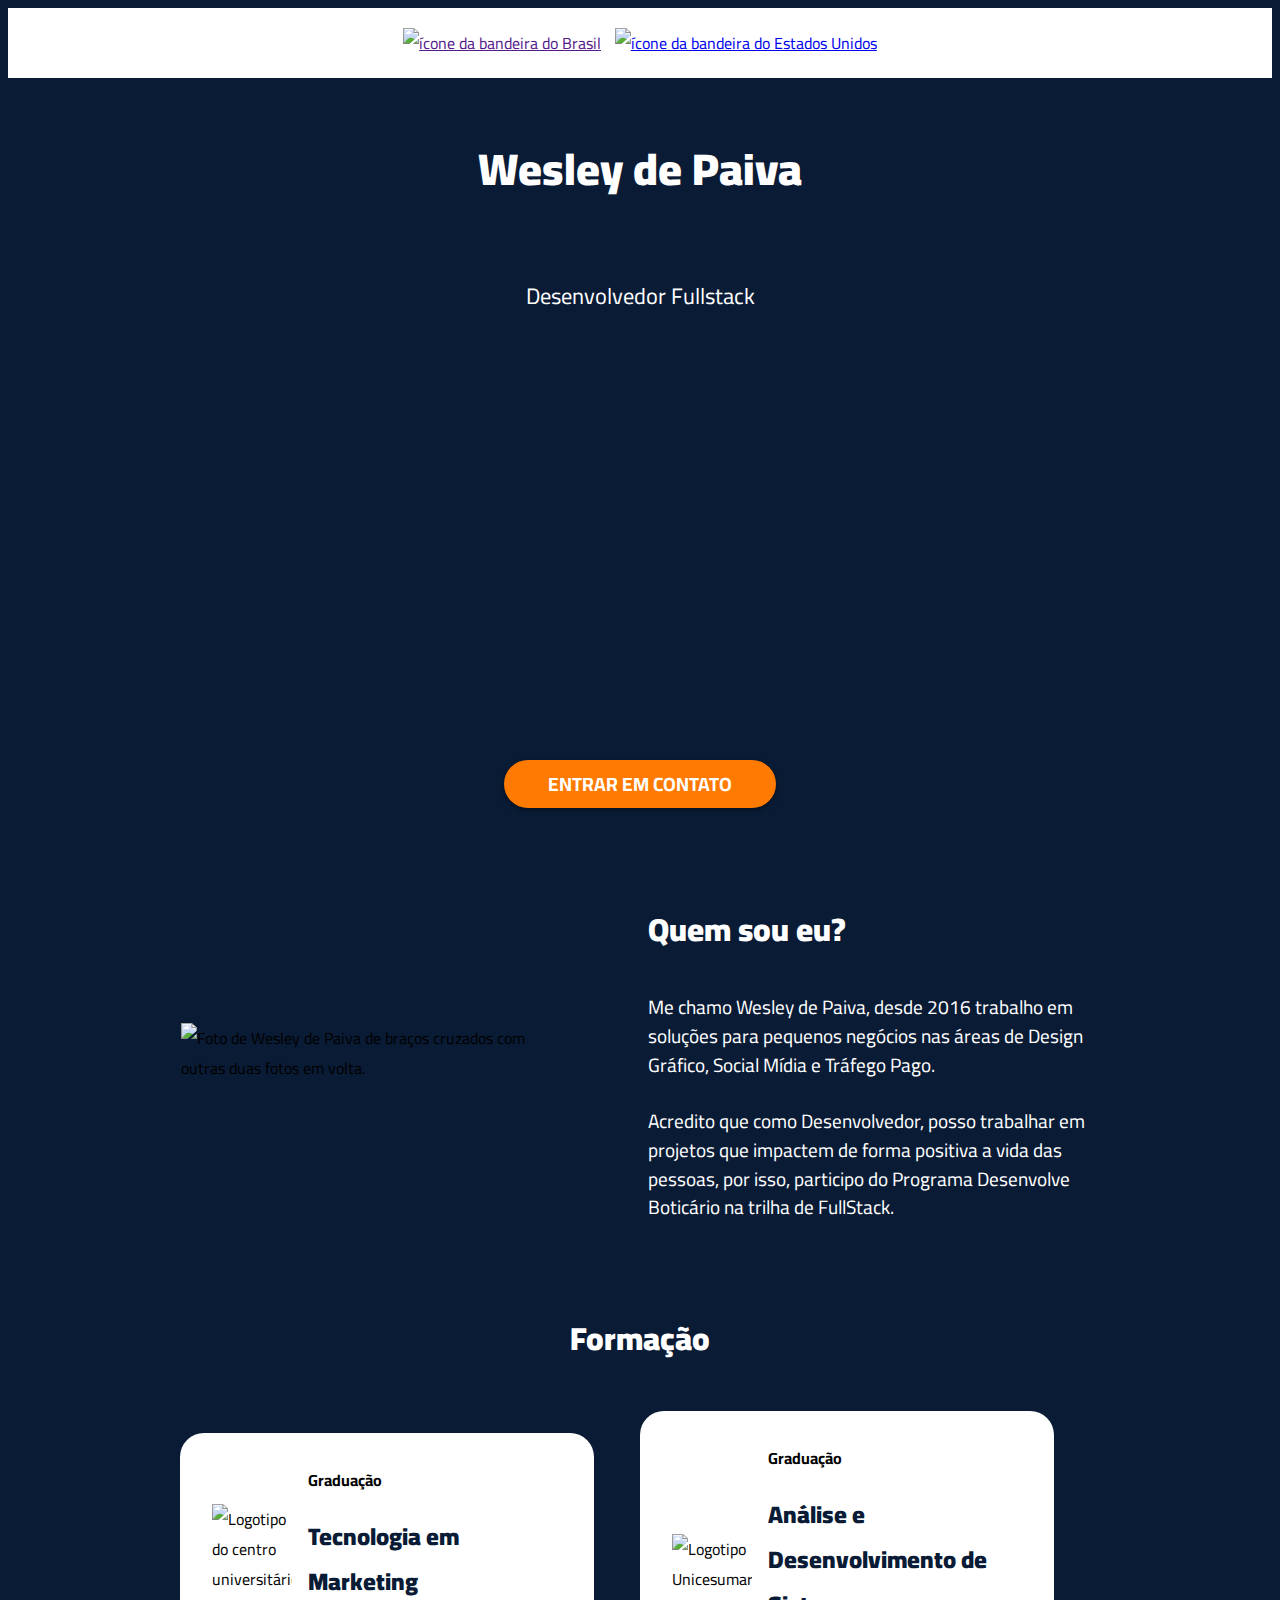
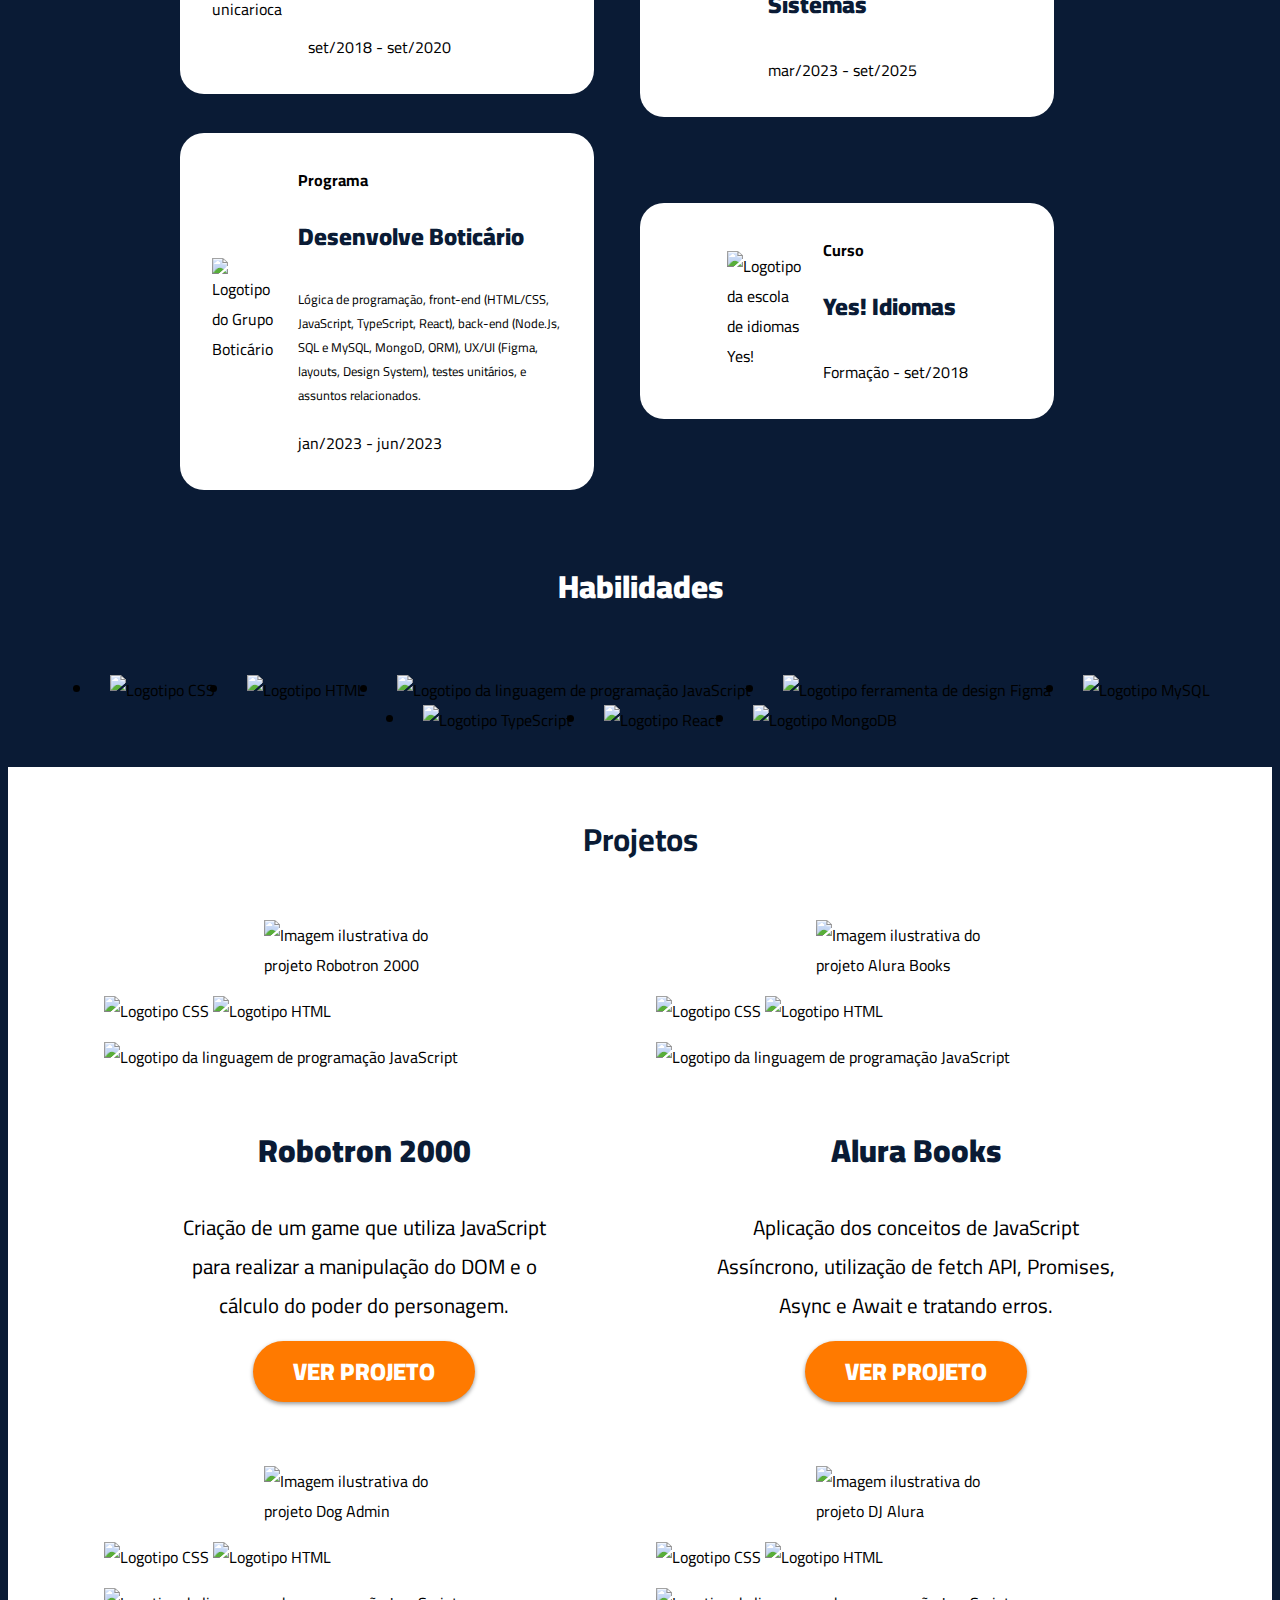
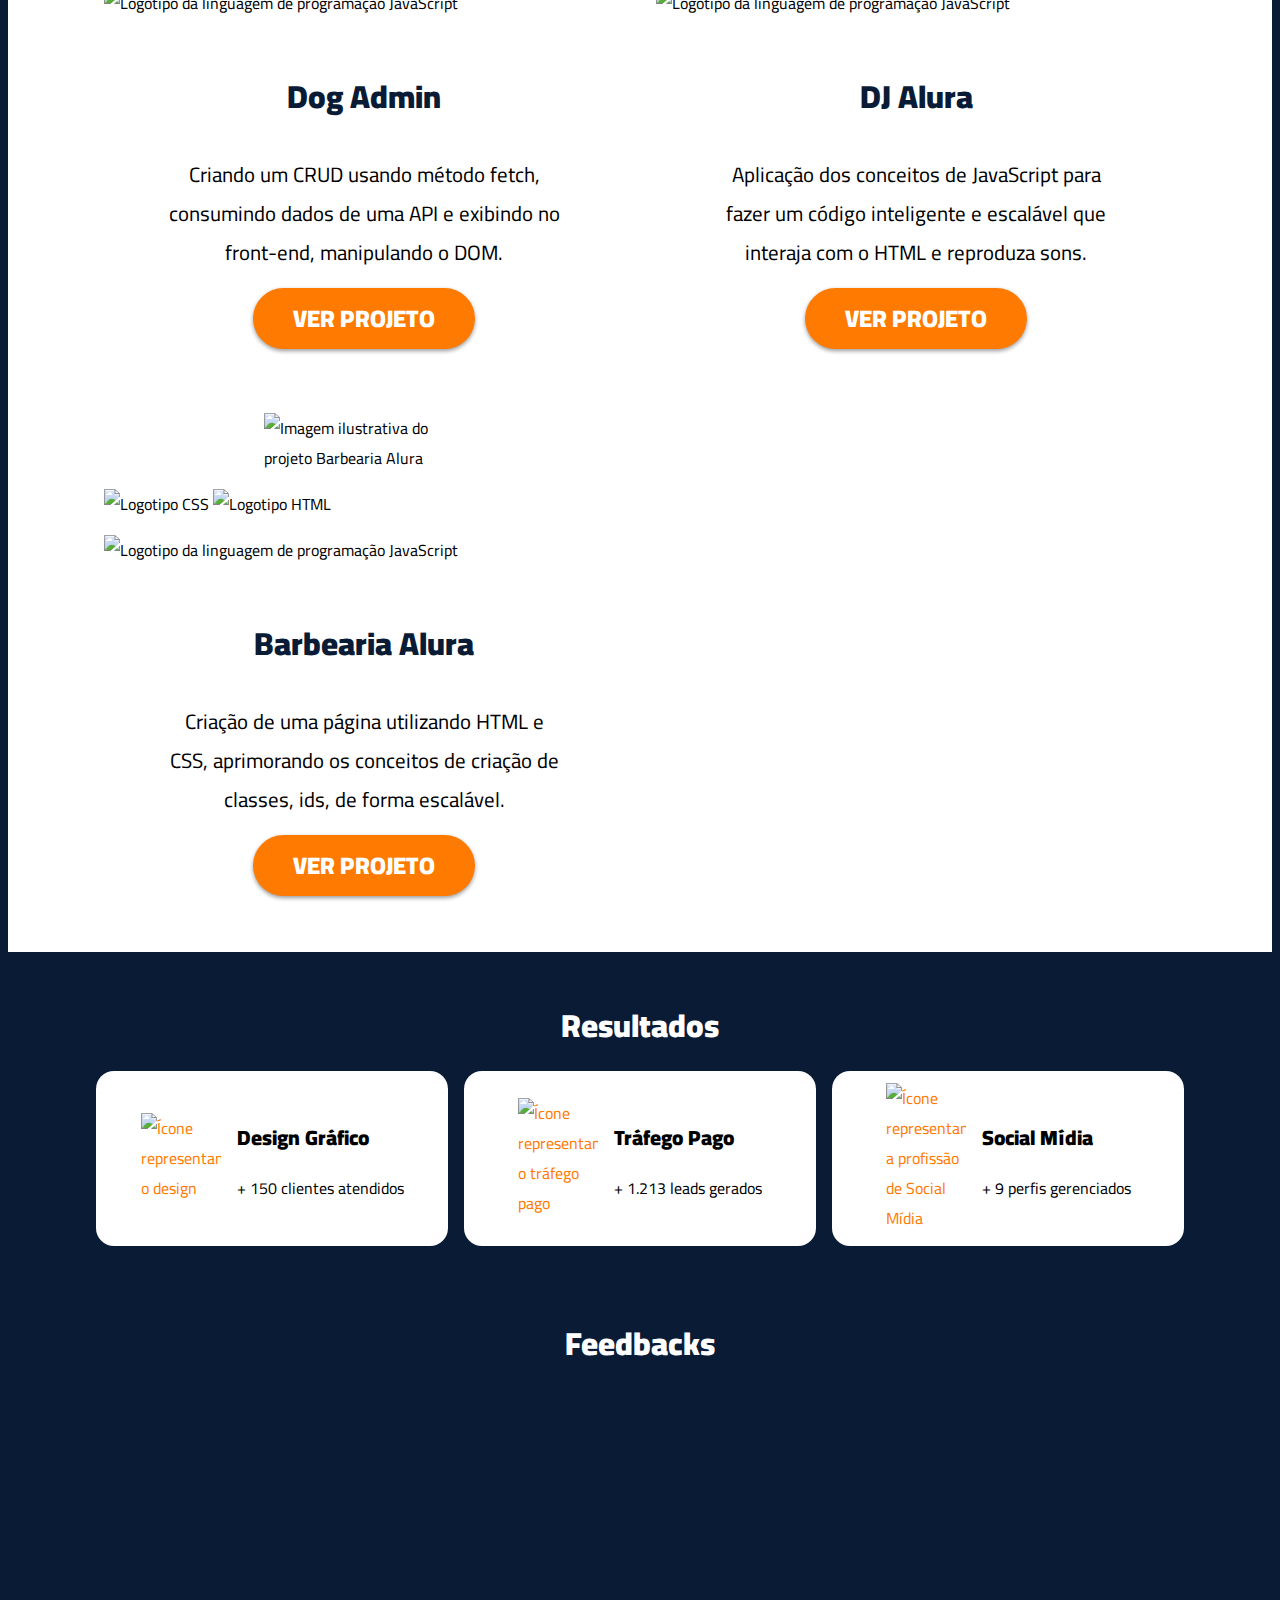
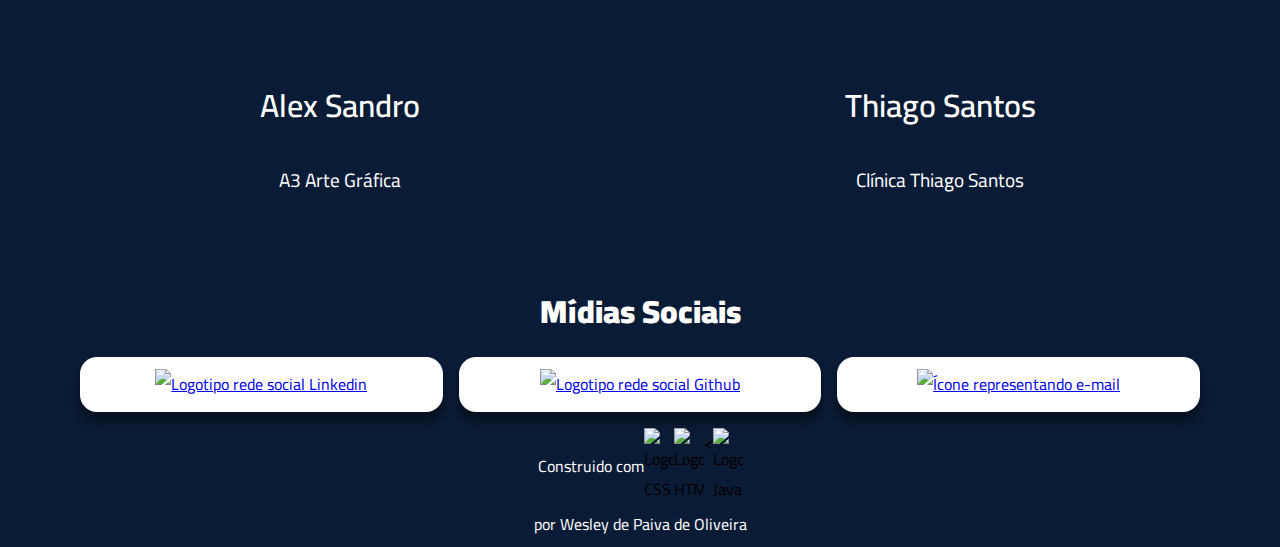
==== commit ed0b1ff5: "ajuste responsividade seção feedbacks" ====
--- a/index.html
+++ b/index.html
@@ -219,18 +219,35 @@
 
             <div class="feedback__container">
                 <div class="feedback__video">
-                    <iframe width="350" height="190" src="https://www.youtube.com/embed/3VQL7FzLrqQ" title="YouTube video player" frameborder="0" allow="accelerometer; autoplay; clipboard-write; encrypted-media; gyroscope; picture-in-picture; web-share" allowfullscreen></iframe>
+                    <iframe  width="350" height="190" src="https://www.youtube.com/embed/3VQL7FzLrqQ" title="YouTube video player" frameborder="0" allow="accelerometer; autoplay; clipboard-write; encrypted-media; gyroscope; picture-in-picture; web-share" allowfullscreen></iframe>
                     <h3>Alex Sandro</h3>
                     <p>A3 Arte Gráfica</p>
                 </div>
+
                 <div class="feedback__video">
                     <iframe width="350" height="190" src="https://www.youtube.com/embed/WF79y8TXitM" title="YouTube video player" frameborder="0" allow="accelerometer; autoplay; clipboard-write; encrypted-media; gyroscope; picture-in-picture; web-share" allowfullscreen></iframe>
                     <h3>Thiago Santos</h3>
                     <p>Clínica Thiago Santos</p>
                 </div>
-                
-                
-            </div>
+
+
+            </div>
+
+            <div class="feedback__container__grande">
+                <div class="feedback__video">
+                    <iframe width="450" height="246" src="https://www.youtube.com/embed/3VQL7FzLrqQ" title="YouTube video player" frameborder="0" allow="accelerometer; autoplay; clipboard-write; encrypted-media; gyroscope; picture-in-picture; web-share" allowfullscreen></iframe>
+                    <h3>Alex Sandro</h3>
+                    <p>A3 Arte Gráfica</p>
+                </div>
+
+                <div class="feedback__video">
+                    <iframe width="450" height="246" src="https://www.youtube.com/embed/WF79y8TXitM" title="YouTube video player" frameborder="0" allow="accelerometer; autoplay; clipboard-write; encrypted-media; gyroscope; picture-in-picture; web-share" allowfullscreen></iframe>
+                    <h3>Thiago Santos</h3>
+                    <p>Clínica Thiago Santos</p>
+                </div>
+            </div>
+
+
         </section>
 
 
--- a/css/style.css
+++ b/css/style.css
@@ -467,6 +467,13 @@
 
 }
 
+.feedback__container__grande {
+    display: flex;
+    flex-direction: column;
+    justify-content: center;
+    align-items: center;
+}
+
 
 
 
@@ -495,7 +502,7 @@
 
 .midia__social {
     background: var(--branco);
-    width: 95px;
+    width: 33%;
     height: 95px;
     border-radius: 17px;
 
@@ -590,7 +597,11 @@
     .midiassociais__container__grande {
         display: none;
     }
-}
+
+    
+}
+
+
 
 @media screen and (min-width: 768px) {
     .video__pequeno {
@@ -609,6 +620,11 @@
         grid-template-columns: 1fr 1fr;
     }
 
+    .feedback__container__grande {
+        display: grid;
+        grid-template-columns: 1fr 1fr;
+    }
+
     .formacao__container {
         display: grid;
         grid-template-columns: 1fr 1fr;
@@ -660,6 +676,21 @@
     }
   }
 
+  @media screen and (max-width: 992px) {
+    .feedback__container__grande {
+        display: none;
+    }
+  }
+
+
   @media screen and (min-width: 992px) {
-    .resultados__container { grid-template-columns: 1fr 1fr 1fr;}
+    .resultados__container { 
+        grid-template-columns: 1fr 1fr 1fr;
+    }
+
+    .feedback__container {
+        display: none;
+    }
+
+
   }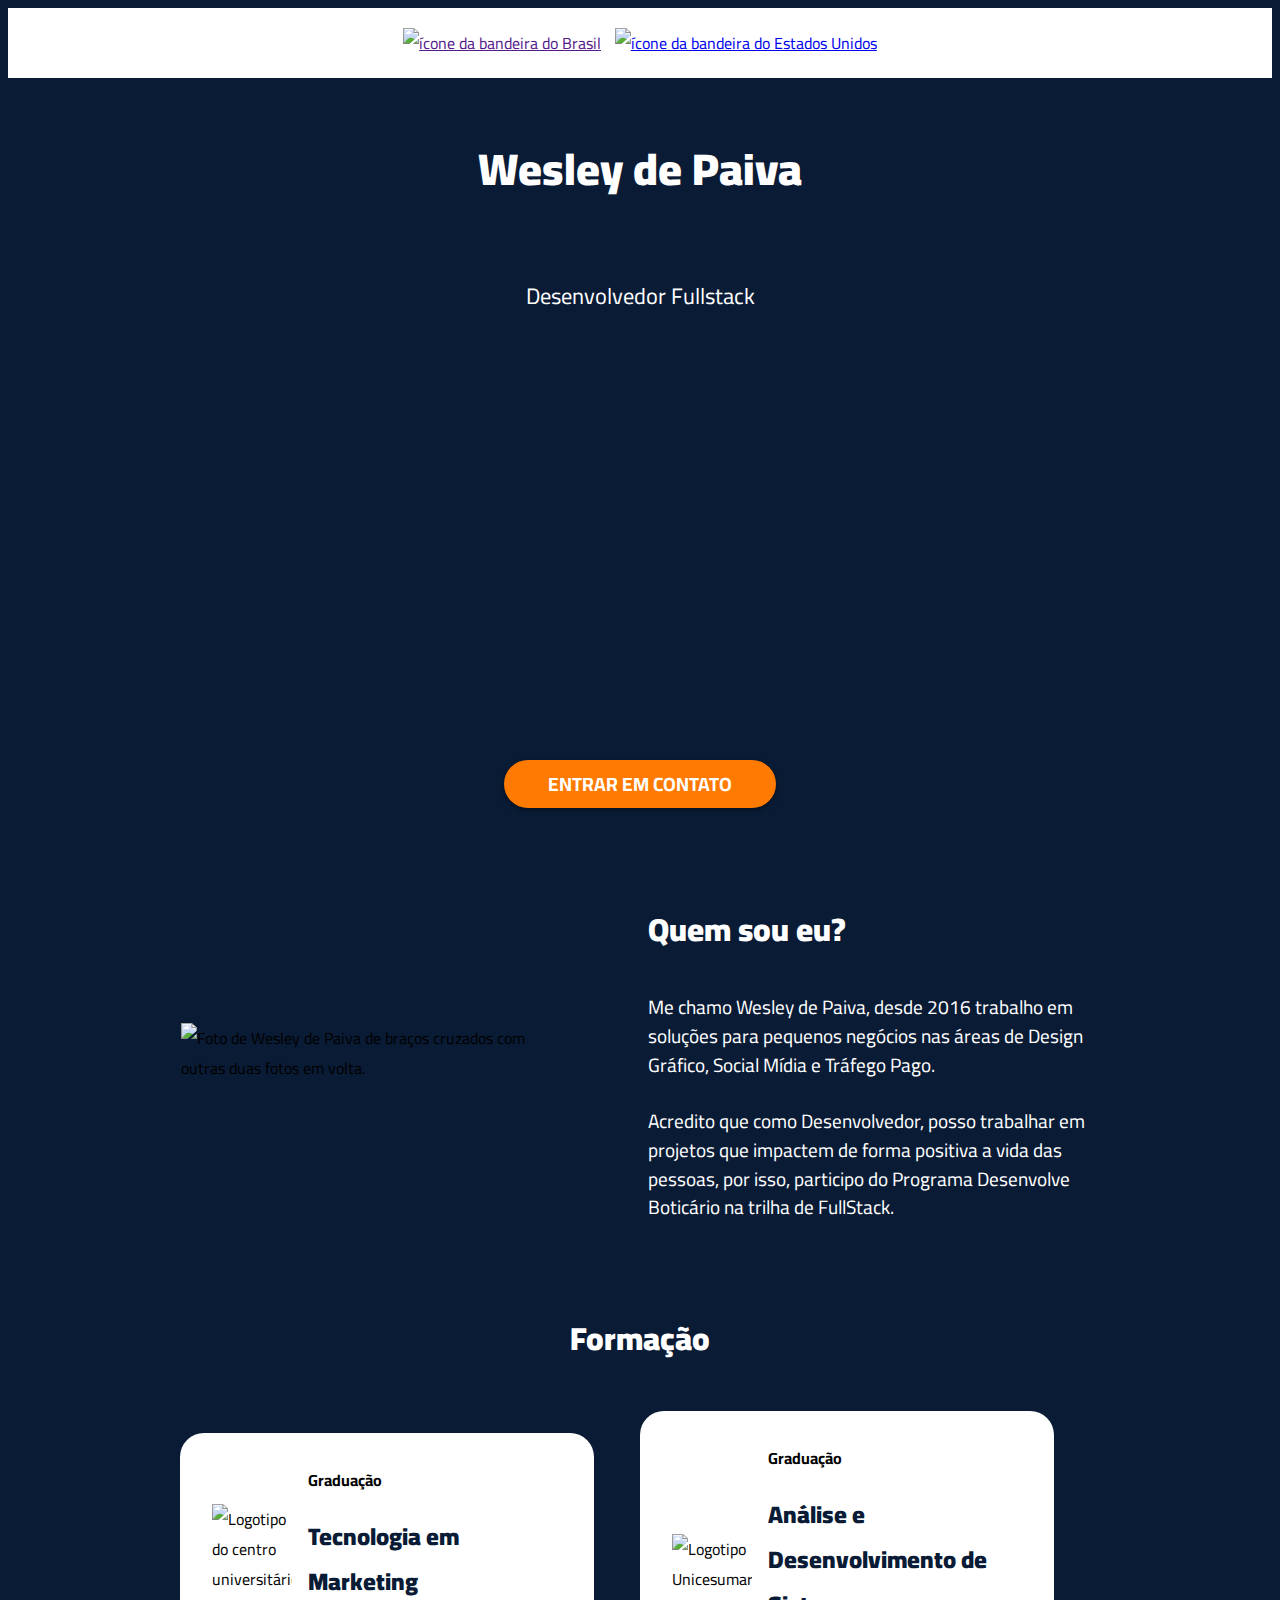
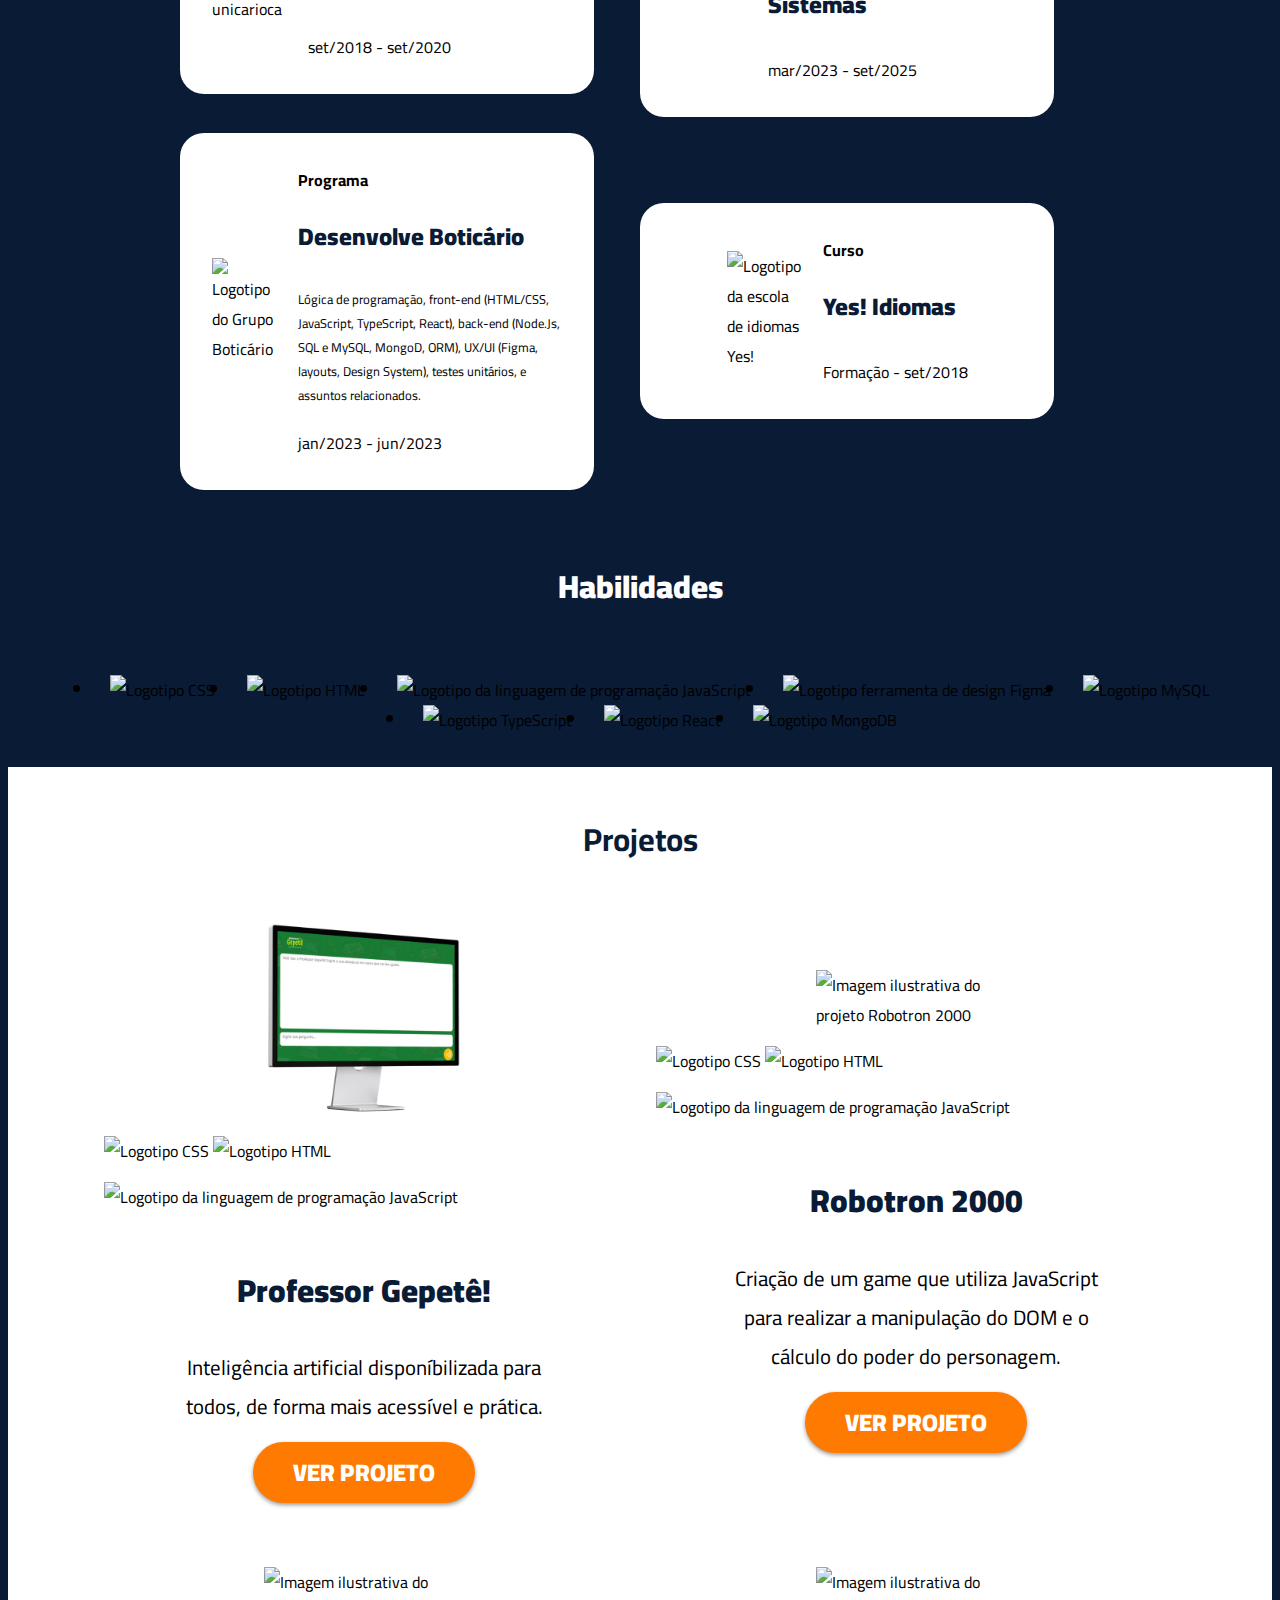
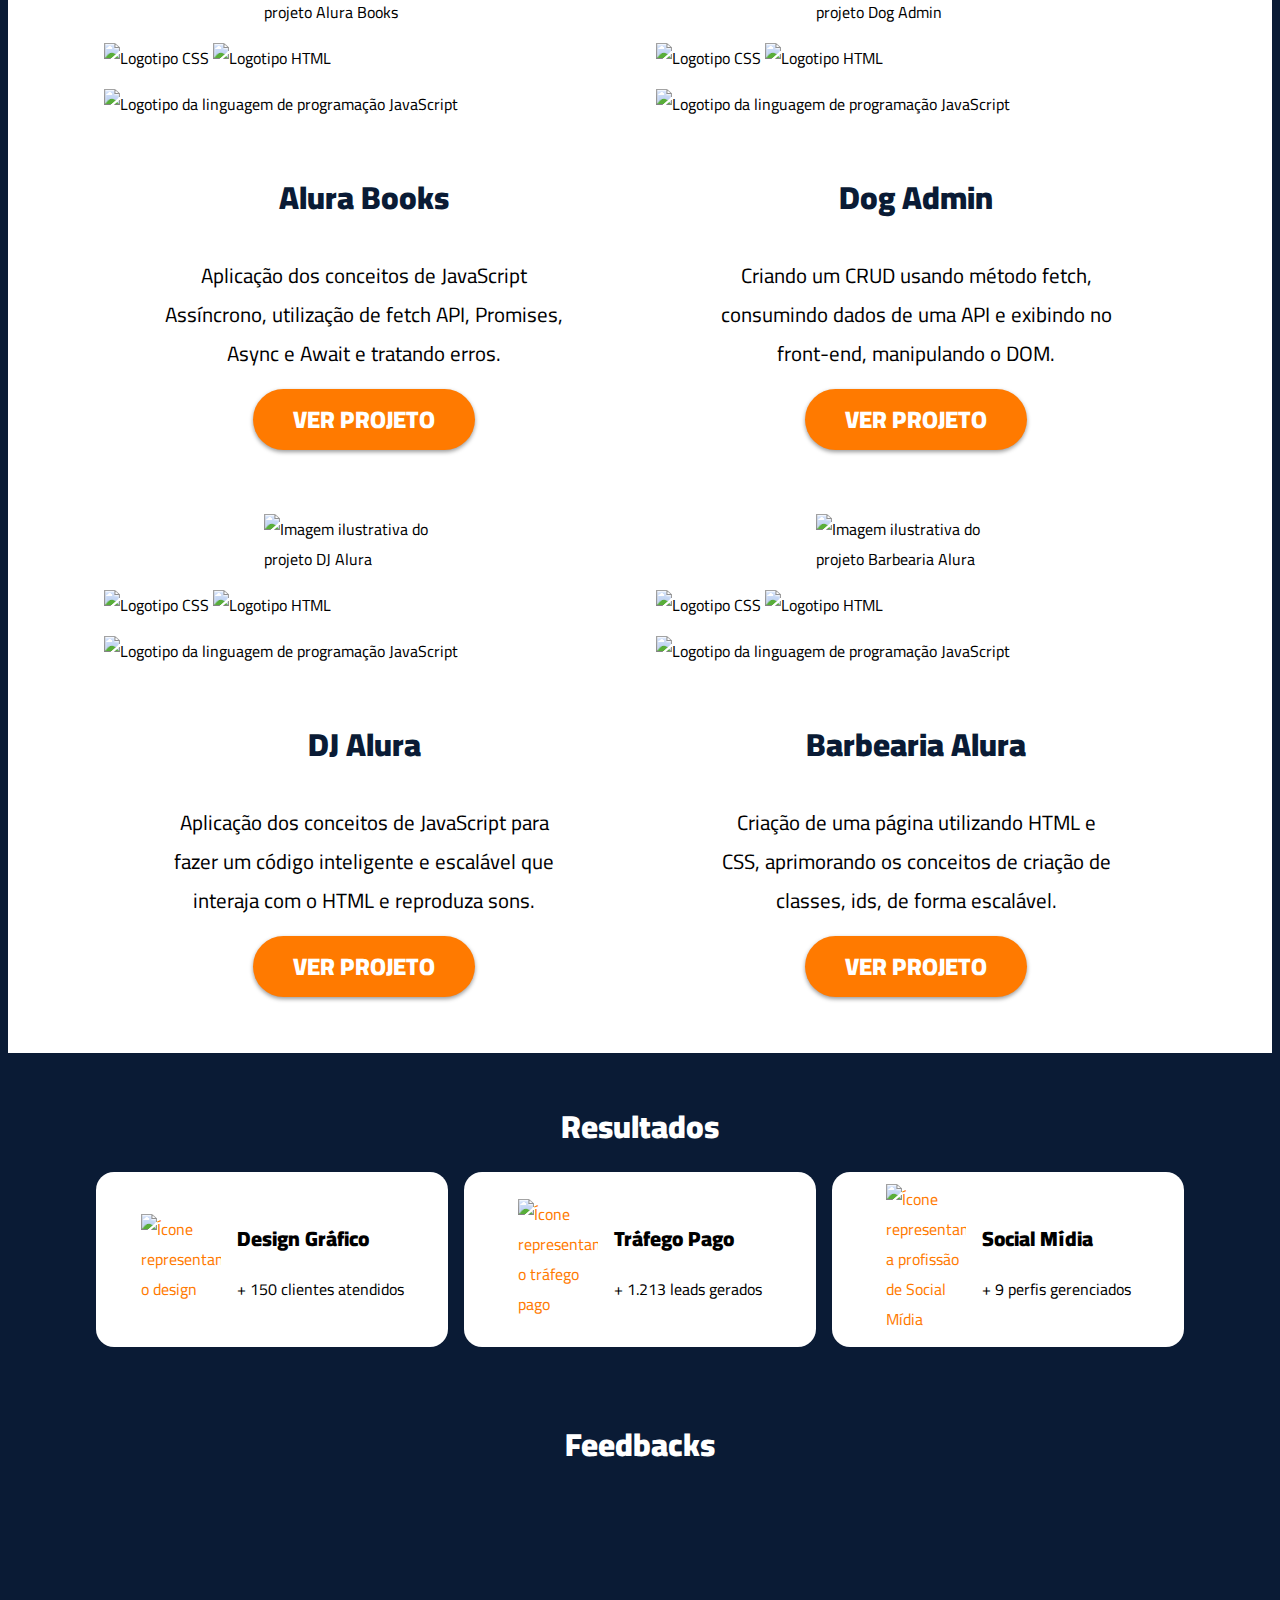
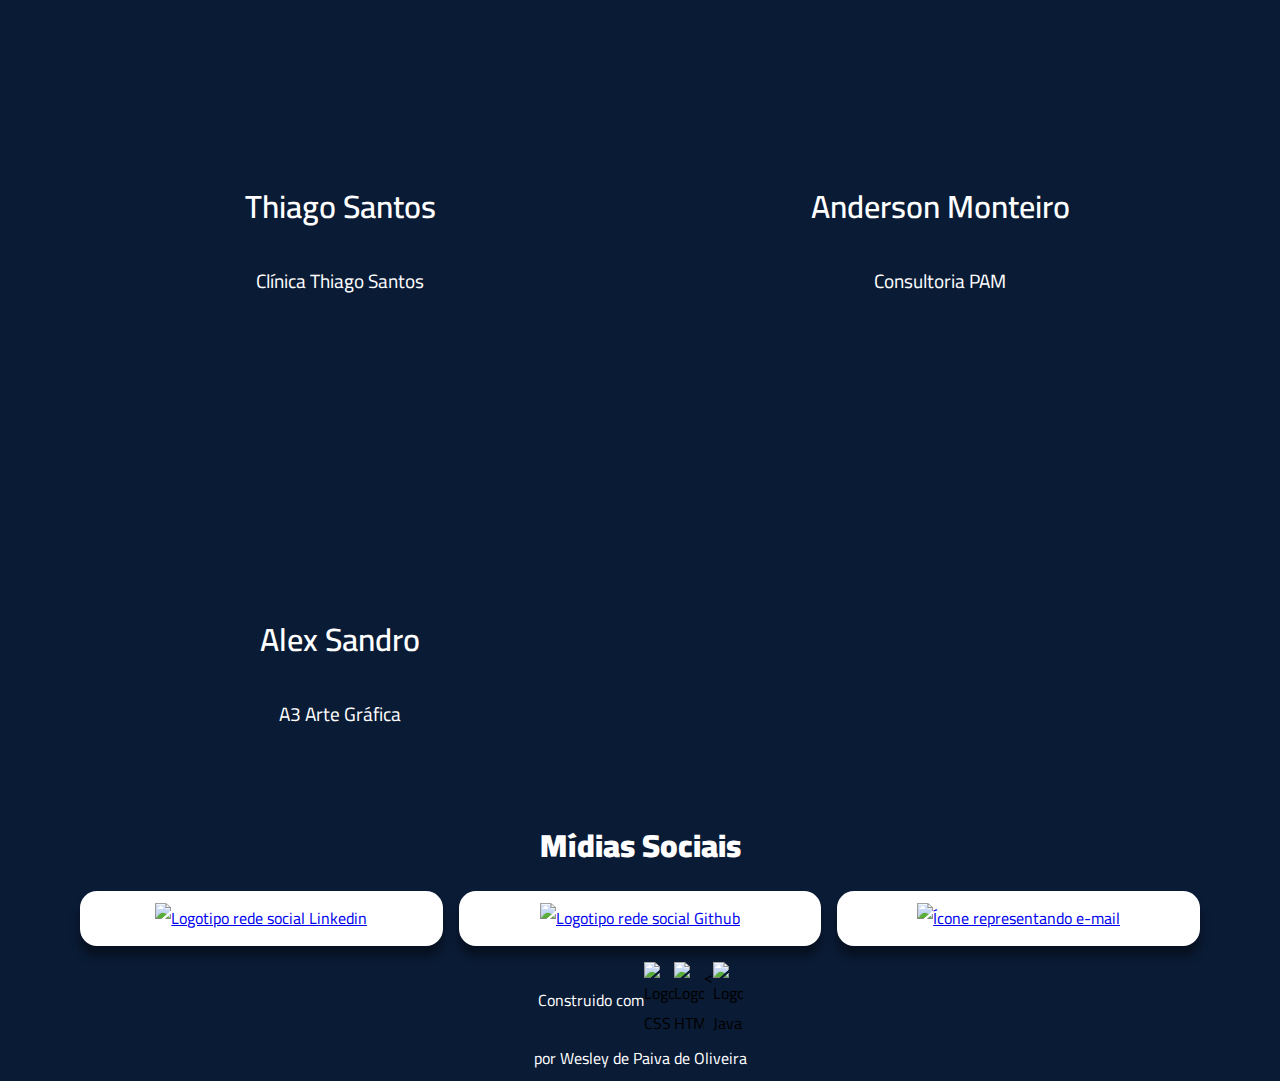
==== commit 58a2fa64: "adicionando projeto prof gepetê ao portfólio" ====
--- a/index.html
+++ b/index.html
@@ -120,6 +120,17 @@
             <h2>Projetos</h2>
 
             <div class="projetos__container">
+                <div class="projeto__item">
+                    <img src="img/projeto_profgepete.png" alt="Imagem ilustrativa do projeto Professor Gepetê">
+                    <div class="projeto__item__linguagens">
+                        <img src="img/logo_css.svg" alt="Logotipo CSS">
+                        <img src="img/logo_html.svg" alt="Logotipo HTML">
+                        <img src="img/logo_javascript.svg" alt="Logotipo da linguagem de programação JavaScript">
+                    </div>
+                    <h3>Professor Gepetê!</h3>
+                    <p>Inteligência artificial disponíbilizada para todos, de forma mais acessível e prática.</p>
+                    <a href="https://profgpt.netlify.app/" target="_blank">VER PROJETO</a>
+                </div>
 
                 <div class="projeto__item">
                     <img src="img/projeto_robotron.png" alt="Imagem ilustrativa do projeto Robotron 2000">
@@ -219,32 +230,48 @@
 
             <div class="feedback__container">
                 <div class="feedback__video">
+                    <iframe width="350" height="190" src="https://www.youtube.com/embed/WF79y8TXitM" title="YouTube video player" frameborder="0" allow="accelerometer; autoplay; clipboard-write; encrypted-media; gyroscope; picture-in-picture; web-share" allowfullscreen></iframe>
+                    <h3>Thiago Santos</h3>
+                    <p>Clínica Thiago Santos</p>
+                </div>
+
+                <div class="feedback__video">
+                    <iframe width="350" height="190" src="https://www.youtube.com/embed/rh3E5o2Db1A" title="YouTube video player" frameborder="0" allow="accelerometer; autoplay; clipboard-write; encrypted-media; gyroscope; picture-in-picture; web-share" allowfullscreen></iframe>
+                    <h3>Anderson Monteiro</h3>
+                    <p>Consultoria PAM</p>
+                </div>
+
+                <div class="feedback__video">
                     <iframe  width="350" height="190" src="https://www.youtube.com/embed/3VQL7FzLrqQ" title="YouTube video player" frameborder="0" allow="accelerometer; autoplay; clipboard-write; encrypted-media; gyroscope; picture-in-picture; web-share" allowfullscreen></iframe>
                     <h3>Alex Sandro</h3>
                     <p>A3 Arte Gráfica</p>
                 </div>
 
-                <div class="feedback__video">
-                    <iframe width="350" height="190" src="https://www.youtube.com/embed/WF79y8TXitM" title="YouTube video player" frameborder="0" allow="accelerometer; autoplay; clipboard-write; encrypted-media; gyroscope; picture-in-picture; web-share" allowfullscreen></iframe>
+
+
+
+            </div>
+
+            <div class="feedback__container__grande">
+                <div class="feedback__video">
+                    <iframe width="450" height="246" src="https://www.youtube.com/embed/WF79y8TXitM" title="YouTube video player" frameborder="0" allow="accelerometer; autoplay; clipboard-write; encrypted-media; gyroscope; picture-in-picture; web-share" allowfullscreen></iframe>
                     <h3>Thiago Santos</h3>
                     <p>Clínica Thiago Santos</p>
                 </div>
 
-
-            </div>
-
-            <div class="feedback__container__grande">
+                <div class="feedback__video">
+                    <iframe width="450" height="246" src="https://www.youtube.com/embed/rh3E5o2Db1A" title="YouTube video player" frameborder="0" allow="accelerometer; autoplay; clipboard-write; encrypted-media; gyroscope; picture-in-picture; web-share" allowfullscreen></iframe>
+                    <h3>Anderson Monteiro</h3>
+                    <p>Consultoria PAM</p>
+                </div>
+
                 <div class="feedback__video">
                     <iframe width="450" height="246" src="https://www.youtube.com/embed/3VQL7FzLrqQ" title="YouTube video player" frameborder="0" allow="accelerometer; autoplay; clipboard-write; encrypted-media; gyroscope; picture-in-picture; web-share" allowfullscreen></iframe>
                     <h3>Alex Sandro</h3>
                     <p>A3 Arte Gráfica</p>
                 </div>
 
-                <div class="feedback__video">
-                    <iframe width="450" height="246" src="https://www.youtube.com/embed/WF79y8TXitM" title="YouTube video player" frameborder="0" allow="accelerometer; autoplay; clipboard-write; encrypted-media; gyroscope; picture-in-picture; web-share" allowfullscreen></iframe>
-                    <h3>Thiago Santos</h3>
-                    <p>Clínica Thiago Santos</p>
-                </div>
+
             </div>
 
 
